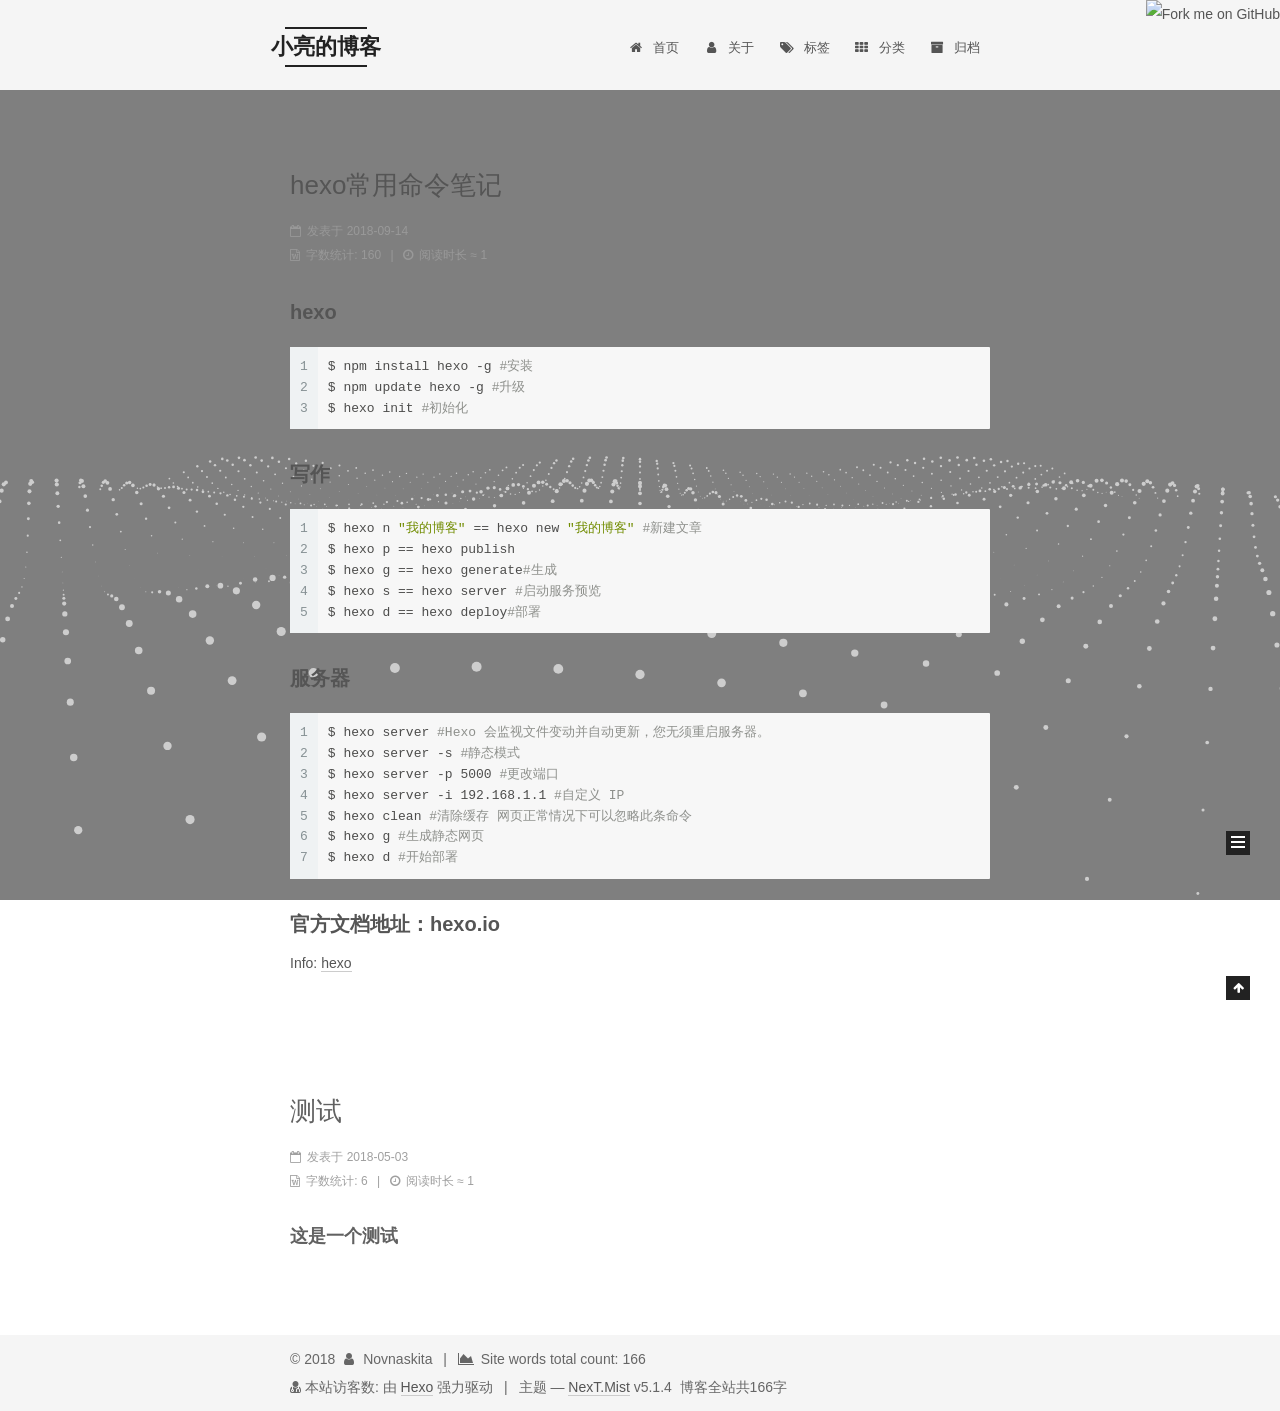
==== index.html @ 5b951a46 "Site updated: 2018-10-01 22:13:56" ====
<!DOCTYPE html>



  


<html class="theme-next mist use-motion" lang="zh-Hans">
<head>
  <meta charset="UTF-8"/>
<meta http-equiv="X-UA-Compatible" content="IE=edge" />
<meta name="viewport" content="width=device-width, initial-scale=1, maximum-scale=1"/>
<meta name="theme-color" content="#222">









<meta http-equiv="Cache-Control" content="no-transform" />
<meta http-equiv="Cache-Control" content="no-siteapp" />
















  
  
  <link href="/lib/fancybox/source/jquery.fancybox.css?v=2.1.5" rel="stylesheet" type="text/css" />







<link href="/lib/font-awesome/css/font-awesome.min.css?v=4.6.2" rel="stylesheet" type="text/css" />

<link href="/css/main.css?v=5.1.4" rel="stylesheet" type="text/css" />


  <link rel="apple-touch-icon" sizes="180x180" href="/images/apple-touch-icon-next.png?v=5.1.4">


  <link rel="icon" type="image/png" sizes="32x32" href="/images/favicon-32x32-next.png?v=5.1.4">


  <link rel="icon" type="image/png" sizes="16x16" href="/images/favicon-16x16-next.png?v=5.1.4">


  <link rel="mask-icon" href="/images/logo.svg?v=5.1.4" color="#222">





  <meta name="keywords" content="Hexo, NexT" />










<meta name="description" content="I&apos;m doing all I can,to be a better man.">
<meta property="og:type" content="website">
<meta property="og:title" content="小亮的博客">
<meta property="og:url" content="http://blog.novnaskita.top/index.html">
<meta property="og:site_name" content="小亮的博客">
<meta property="og:description" content="I&apos;m doing all I can,to be a better man.">
<meta property="og:locale" content="zh-Hans">
<meta name="twitter:card" content="summary">
<meta name="twitter:title" content="小亮的博客">
<meta name="twitter:description" content="I&apos;m doing all I can,to be a better man.">



<script type="text/javascript" id="hexo.configurations">
  var NexT = window.NexT || {};
  var CONFIG = {
    root: '/',
    scheme: 'Mist',
    version: '5.1.4',
    sidebar: {"position":"left","display":"post","offset":12,"b2t":false,"scrollpercent":false,"onmobile":false},
    fancybox: true,
    tabs: true,
    motion: {"enable":true,"async":false,"transition":{"post_block":"fadeIn","post_header":"slideDownIn","post_body":"slideDownIn","coll_header":"slideLeftIn","sidebar":"slideUpIn"}},
    duoshuo: {
      userId: '0',
      author: '博主'
    },
    algolia: {
      applicationID: '',
      apiKey: '',
      indexName: '',
      hits: {"per_page":10},
      labels: {"input_placeholder":"Search for Posts","hits_empty":"We didn't find any results for the search: ${query}","hits_stats":"${hits} results found in ${time} ms"}
    }
  };
</script>



  <link rel="canonical" href="http://blog.novnaskita.top/"/>





  <title>小亮的博客</title>
  








</head>

<body itemscope itemtype="http://schema.org/WebPage" lang="zh-Hans">

  
  
    
  

  <div class="container sidebar-position-left 
  page-home">
    <div class="headband"></div>
	<a href="https://github.com/Novnaskita"><img style="position: absolute; top: 0; right: 0; border: 0;" src="https://s3.amazonaws.com/github/ribbons/forkme_right_red_aa0000.png" alt="Fork me on GitHub"></a>

    <header id="header" class="header" itemscope itemtype="http://schema.org/WPHeader">
      <div class="header-inner"><div class="site-brand-wrapper">
  <div class="site-meta ">
    

    <div class="custom-logo-site-title">
      <a href="/"  class="brand" rel="start">
        <span class="logo-line-before"><i></i></span>
        <span class="site-title">小亮的博客</span>
        <span class="logo-line-after"><i></i></span>
      </a>
    </div>
      
        <p class="site-subtitle">I'm doing all can,to be a better man.</p>
      
  </div>

  <div class="site-nav-toggle">
    <button>
      <span class="btn-bar"></span>
      <span class="btn-bar"></span>
      <span class="btn-bar"></span>
    </button>
  </div>
</div>

<nav class="site-nav">
  

  
    <ul id="menu" class="menu">
      
        
        <li class="menu-item menu-item-home">
          <a href="/" rel="section">
            
              <i class="menu-item-icon fa fa-fw fa-home"></i> <br />
            
            首页
          </a>
        </li>
      
        
        <li class="menu-item menu-item-about">
          <a href="/about/" rel="section">
            
              <i class="menu-item-icon fa fa-fw fa-user"></i> <br />
            
            关于
          </a>
        </li>
      
        
        <li class="menu-item menu-item-tags">
          <a href="/tags/" rel="section">
            
              <i class="menu-item-icon fa fa-fw fa-tags"></i> <br />
            
            标签
          </a>
        </li>
      
        
        <li class="menu-item menu-item-categories">
          <a href="/categories/" rel="section">
            
              <i class="menu-item-icon fa fa-fw fa-th"></i> <br />
            
            分类
          </a>
        </li>
      
        
        <li class="menu-item menu-item-archives">
          <a href="/archives/" rel="section">
            
              <i class="menu-item-icon fa fa-fw fa-archive"></i> <br />
            
            归档
          </a>
        </li>
      

      
    </ul>
  

  
</nav>



 </div>
    </header>

    <main id="main" class="main">
      <div class="main-inner">
        <div class="content-wrap">
          <div id="content" class="content">
            
  <section id="posts" class="posts-expand">
    
      

  

  
  
  

  <article class="post post-type-normal" itemscope itemtype="http://schema.org/Article">
  
  
  
  <div class="post-block">
    <link itemprop="mainEntityOfPage" href="http://blog.novnaskita.top/2018/09/14/hexo常用命名笔记/">

    <span hidden itemprop="author" itemscope itemtype="http://schema.org/Person">
      <meta itemprop="name" content="Novnaskita">
      <meta itemprop="description" content="">
      <meta itemprop="image" content="/images/avatar.jpg">
    </span>

    <span hidden itemprop="publisher" itemscope itemtype="http://schema.org/Organization">
      <meta itemprop="name" content="小亮的博客">
    </span>

    
      <header class="post-header">

        
        
          <h1 class="post-title" itemprop="name headline">
                
                <a class="post-title-link" href="/2018/09/14/hexo常用命名笔记/" itemprop="url">hexo常用命令笔记</a></h1>
        

        <div class="post-meta">
          <span class="post-time">
            
              <span class="post-meta-item-icon">
                <i class="fa fa-calendar-o"></i>
              </span>
              
                <span class="post-meta-item-text">发表于</span>
              
              <time title="创建于" itemprop="dateCreated datePublished" datetime="2018-09-14T12:41:47+08:00">
                2018-09-14
              </time>
            

            

            
          </span>

          

          
            
          

          
          

          

          
            <div class="post-wordcount">
              
                
                <span class="post-meta-item-icon">
                  <i class="fa fa-file-word-o"></i>
                </span>
                
                  <span class="post-meta-item-text">字数统计&#58;</span>
                
                <span title="字数统计">
                  160
                </span>
              

              
                <span class="post-meta-divider">|</span>
              

              
                <span class="post-meta-item-icon">
                  <i class="fa fa-clock-o"></i>
                </span>
                
                  <span class="post-meta-item-text">阅读时长 &asymp;</span>
                
                <span title="阅读时长">
                  1
                </span>
              
            </div>
          

          

        </div>
      </header>
    

    
    
    
    <div class="post-body" itemprop="articleBody">

      
      

      
        
          
            <h3 id="hexo"><a href="#hexo" class="headerlink" title="hexo"></a>hexo</h3><figure class="highlight bash"><table><tr><td class="gutter"><pre><span class="line">1</span><br><span class="line">2</span><br><span class="line">3</span><br></pre></td><td class="code"><pre><span class="line">$ npm install hexo -g <span class="comment">#安装</span></span><br><span class="line">$ npm update hexo -g <span class="comment">#升级</span></span><br><span class="line">$ hexo init <span class="comment">#初始化</span></span><br></pre></td></tr></table></figure>
<h3 id="写作"><a href="#写作" class="headerlink" title="写作"></a>写作</h3><figure class="highlight bash"><table><tr><td class="gutter"><pre><span class="line">1</span><br><span class="line">2</span><br><span class="line">3</span><br><span class="line">4</span><br><span class="line">5</span><br></pre></td><td class="code"><pre><span class="line">$ hexo n <span class="string">"我的博客"</span> == hexo new <span class="string">"我的博客"</span> <span class="comment">#新建文章</span></span><br><span class="line">$ hexo p == hexo publish</span><br><span class="line">$ hexo g == hexo generate<span class="comment">#生成</span></span><br><span class="line">$ hexo s == hexo server <span class="comment">#启动服务预览</span></span><br><span class="line">$ hexo d == hexo deploy<span class="comment">#部署</span></span><br></pre></td></tr></table></figure>
<h3 id="服务器"><a href="#服务器" class="headerlink" title="服务器"></a>服务器</h3><figure class="highlight bash"><table><tr><td class="gutter"><pre><span class="line">1</span><br><span class="line">2</span><br><span class="line">3</span><br><span class="line">4</span><br><span class="line">5</span><br><span class="line">6</span><br><span class="line">7</span><br></pre></td><td class="code"><pre><span class="line">$ hexo server <span class="comment">#Hexo 会监视文件变动并自动更新，您无须重启服务器。</span></span><br><span class="line">$ hexo server -s <span class="comment">#静态模式</span></span><br><span class="line">$ hexo server -p 5000 <span class="comment">#更改端口</span></span><br><span class="line">$ hexo server -i 192.168.1.1 <span class="comment">#自定义 IP</span></span><br><span class="line">$ hexo clean <span class="comment">#清除缓存 网页正常情况下可以忽略此条命令</span></span><br><span class="line">$ hexo g <span class="comment">#生成静态网页</span></span><br><span class="line">$ hexo d <span class="comment">#开始部署</span></span><br></pre></td></tr></table></figure>
<h3 id="官方文档地址：hexo-io"><a href="#官方文档地址：hexo-io" class="headerlink" title="官方文档地址：hexo.io"></a>官方文档地址：hexo.io</h3><p>Info: <a href="https://hexo.io/" target="_blank" rel="noopener">hexo</a></p>

          
        
      
    </div>
    
    
    

    

    

    

    <footer class="post-footer">
      

      

      

      
      
        <div class="post-eof"></div>
      
    </footer>
  </div>
  
  
  
  </article>


    
      

  

  
  
  

  <article class="post post-type-normal" itemscope itemtype="http://schema.org/Article">
  
  
  
  <div class="post-block">
    <link itemprop="mainEntityOfPage" href="http://blog.novnaskita.top/2018/05/03/测试/">

    <span hidden itemprop="author" itemscope itemtype="http://schema.org/Person">
      <meta itemprop="name" content="Novnaskita">
      <meta itemprop="description" content="">
      <meta itemprop="image" content="/images/avatar.jpg">
    </span>

    <span hidden itemprop="publisher" itemscope itemtype="http://schema.org/Organization">
      <meta itemprop="name" content="小亮的博客">
    </span>

    
      <header class="post-header">

        
        
          <h1 class="post-title" itemprop="name headline">
                
                <a class="post-title-link" href="/2018/05/03/测试/" itemprop="url">测试</a></h1>
        

        <div class="post-meta">
          <span class="post-time">
            
              <span class="post-meta-item-icon">
                <i class="fa fa-calendar-o"></i>
              </span>
              
                <span class="post-meta-item-text">发表于</span>
              
              <time title="创建于" itemprop="dateCreated datePublished" datetime="2018-05-03T14:05:26+08:00">
                2018-05-03
              </time>
            

            

            
          </span>

          

          
            
          

          
          

          

          
            <div class="post-wordcount">
              
                
                <span class="post-meta-item-icon">
                  <i class="fa fa-file-word-o"></i>
                </span>
                
                  <span class="post-meta-item-text">字数统计&#58;</span>
                
                <span title="字数统计">
                  6
                </span>
              

              
                <span class="post-meta-divider">|</span>
              

              
                <span class="post-meta-item-icon">
                  <i class="fa fa-clock-o"></i>
                </span>
                
                  <span class="post-meta-item-text">阅读时长 &asymp;</span>
                
                <span title="阅读时长">
                  1
                </span>
              
            </div>
          

          

        </div>
      </header>
    

    
    
    
    <div class="post-body" itemprop="articleBody">

      
      

      
        
          
            <h4 id="这是一个测试"><a href="#这是一个测试" class="headerlink" title="这是一个测试"></a>这是一个测试</h4>
          
        
      
    </div>
    
    
    

    

    

    

    <footer class="post-footer">
      

      

      

      
      
        <div class="post-eof"></div>
      
    </footer>
  </div>
  
  
  
  </article>


    
  </section>

  


          </div>
          


          

        </div>
        
          
  
  <div class="sidebar-toggle">
    <div class="sidebar-toggle-line-wrap">
      <span class="sidebar-toggle-line sidebar-toggle-line-first"></span>
      <span class="sidebar-toggle-line sidebar-toggle-line-middle"></span>
      <span class="sidebar-toggle-line sidebar-toggle-line-last"></span>
    </div>
  </div>

  <aside id="sidebar" class="sidebar">
    
    <div class="sidebar-inner">

      

      

      <section class="site-overview-wrap sidebar-panel sidebar-panel-active">
        <div class="site-overview">
          <div class="site-author motion-element" itemprop="author" itemscope itemtype="http://schema.org/Person">
            
              <img class="site-author-image" itemprop="image"
                src="/images/avatar.jpg"
                alt="Novnaskita" />
            
              <p class="site-author-name" itemprop="name">Novnaskita</p>
              <p class="site-description motion-element" itemprop="description">I'm doing all I can,to be a better man.</p>
          </div>

          <nav class="site-state motion-element">

            
              <div class="site-state-item site-state-posts">
              
                <a href="/archives/">
              
                  <span class="site-state-item-count">2</span>
                  <span class="site-state-item-name">日志</span>
                </a>
              </div>
            

            

            

          </nav>

          

          
            <div class="links-of-author motion-element">
                
                  <span class="links-of-author-item">
                    <a href="https://github.com/Novnaskita" target="_blank" title="Github">
                      
                        <i class="fa fa-fw fa-globe"></i>Github</a>
                  </span>
                
                  <span class="links-of-author-item">
                    <a href="http://novnaskita.top/1975181106@qq.com/" target="_blank" title="Email">
                      
                        <i class="fa fa-fw fa-globe"></i>Email</a>
                  </span>
                
            </div>
          

          
          

          
          

          

        </div>
      </section>

      

      

    </div>
  </aside>


        
      </div>
    </main>

    <footer id="footer" class="footer">
      <div class="footer-inner">
        <script async src="https://dn-lbstatics.qbox.me/busuanzi/2.3/busuanzi.pure.mini.js"></script>
<div class="copyright">&copy; <span itemprop="copyrightYear">2018</span>
  <span class="with-love">
    <i class="fa fa-user"></i>
  </span>
  <span class="author" itemprop="copyrightHolder">Novnaskita</span>

  
    <span class="post-meta-divider">|</span>
    <span class="post-meta-item-icon">
      <i class="fa fa-area-chart"></i>
    </span>
    
      <span class="post-meta-item-text">Site words total count&#58;</span>
    
    <span title="Site words total count">166</span>
  
</div>


  <div class="powered-by">
  <i class="fa fa-user-md"></i><span id="busuanzi_container_site_uv">
    本站访客数:<span id="busuanzi_value_site_uv"></span>
  </span>
  </div>
  <div class="powered-by">由 <a class="theme-link" target="_blank" href="https://hexo.io">Hexo</a> 强力驱动</div>



  <span class="post-meta-divider">|</span>



  <div class="theme-info">主题 &mdash; <a class="theme-link" target="_blank" href="https://github.com/iissnan/hexo-theme-next">NexT.Mist</a> v5.1.4</div>



<div class="theme-info">
  <div class="powered-by"></div>
  <span class="post-count">博客全站共166字</span>
</div>

        







        
      </div>
    </footer>

    
      <div class="back-to-top">
        <i class="fa fa-arrow-up"></i>
        
      </div>
    

    

  </div>

  

<script type="text/javascript">
  if (Object.prototype.toString.call(window.Promise) !== '[object Function]') {
    window.Promise = null;
  }
</script>









  




  
  









  
  
    <script type="text/javascript" src="/lib/jquery/index.js?v=2.1.3"></script>
  

  
  
    <script type="text/javascript" src="/lib/fastclick/lib/fastclick.min.js?v=1.0.6"></script>
  

  
  
    <script type="text/javascript" src="/lib/jquery_lazyload/jquery.lazyload.js?v=1.9.7"></script>
  

  
  
    <script type="text/javascript" src="/lib/velocity/velocity.min.js?v=1.2.1"></script>
  

  
  
    <script type="text/javascript" src="/lib/velocity/velocity.ui.min.js?v=1.2.1"></script>
  

  
  
    <script type="text/javascript" src="/lib/fancybox/source/jquery.fancybox.pack.js?v=2.1.5"></script>
  

  
  
    <script type="text/javascript" src="/lib/three/three.min.js"></script>
  

  
  
    <script type="text/javascript" src="/lib/three/three-waves.min.js"></script>
  


  


  <script type="text/javascript" src="/js/src/utils.js?v=5.1.4"></script>

  <script type="text/javascript" src="/js/src/motion.js?v=5.1.4"></script>



  
  

  

  


  <script type="text/javascript" src="/js/src/bootstrap.js?v=5.1.4"></script>



  


  




	





  





  












  





  

  

  

  
  

  

  

  

</body>
</html>
<!-- 页面点击小红心 -->
<script type="text/javascript" src="/js/src/love.js"></script>
---- css/main.css ----
/* normalize.css v3.0.2 | MIT License | git.io/normalize */
html {
  font-family: sans-serif; /* 1 */
  -ms-text-size-adjust: 100%; /* 2 */
  -webkit-text-size-adjust: 100%; /* 2 */
}
body {
  margin: 0;
}
article,
aside,
details,
figcaption,
figure,
footer,
header,
hgroup,
main,
menu,
nav,
section,
summary {
  display: block;
}
audio,
canvas,
progress,
video {
  display: inline-block; /* 1 */
  vertical-align: baseline; /* 2 */
}
audio:not([controls]) {
  display: none;
  height: 0;
}
[hidden],
template {
  display: none;
}
a {
  background-color: transparent;
}
a:active,
a:hover {
  outline: 0;
}
abbr[title] {
  border-bottom: 1px dotted;
}
b,
strong {
  font-weight: bold;
}
dfn {
  font-style: italic;
}
h1 {
  font-size: 2em;
  margin: 0.67em 0;
}
mark {
  background: #ff0;
  color: #000;
}
small {
  font-size: 80%;
}
sub,
sup {
  font-size: 75%;
  line-height: 0;
  position: relative;
  vertical-align: baseline;
}
sup {
  top: -0.5em;
}
sub {
  bottom: -0.25em;
}
img {
  border: 0;
}
svg:not(:root) {
  overflow: hidden;
}
figure {
  margin: 1em 40px;
}
hr {
  -moz-box-sizing: content-box;
  box-sizing: content-box;
  height: 0;
}
pre {
  overflow: auto;
}
code,
kbd,
pre,
samp {
  font-family: monospace, monospace;
  font-size: 1em;
}
button,
input,
optgroup,
select,
textarea {
  color: inherit; /* 1 */
  font: inherit; /* 2 */
  margin: 0; /* 3 */
}
button {
  overflow: visible;
}
button,
select {
  text-transform: none;
}
button,
html input[type="button"],
input[type="reset"],
input[type="submit"] {
  -webkit-appearance: button; /* 2 */
  cursor: pointer; /* 3 */
}
button[disabled],
html input[disabled] {
  cursor: default;
}
button::-moz-focus-inner,
input::-moz-focus-inner {
  border: 0;
  padding: 0;
}
input {
  line-height: normal;
}
input[type="checkbox"],
input[type="radio"] {
  box-sizing: border-box; /* 1 */
  padding: 0; /* 2 */
}
input[type="number"]::-webkit-inner-spin-button,
input[type="number"]::-webkit-outer-spin-button {
  height: auto;
}
input[type="search"] {
  -webkit-appearance: textfield; /* 1 */
  -moz-box-sizing: content-box;
  -webkit-box-sizing: content-box; /* 2 */
  box-sizing: content-box;
}
input[type="search"]::-webkit-search-cancel-button,
input[type="search"]::-webkit-search-decoration {
  -webkit-appearance: none;
}
fieldset {
  border: 1px solid #c0c0c0;
  margin: 0 2px;
  padding: 0.35em 0.625em 0.75em;
}
legend {
  border: 0; /* 1 */
  padding: 0; /* 2 */
}
textarea {
  overflow: auto;
}
optgroup {
  font-weight: bold;
}
table {
  border-collapse: collapse;
  border-spacing: 0;
}
td,
th {
  padding: 0;
}
::selection {
  background: #262a30;
  color: #fff;
}
body {
  position: relative;
  font-family: 'Lato', "PingFang SC", "Microsoft YaHei", sans-serif;
  font-size: 14px;
  line-height: 2;
  color: #555;
  background: #fff;
}
@media (max-width: 767px) {
  body {
    padding-right: 0 !important;
  }
}
@media (min-width: 768px) and (max-width: 991px) {
  body {
    padding-right: 0 !important;
  }
}
@media (min-width: 1600px) {
  body {
    font-size: 16px;
  }
}
h1,
h2,
h3,
h4,
h5,
h6 {
  margin: 0;
  padding: 0;
  font-weight: bold;
  line-height: 1.5;
  font-family: 'Lato', "PingFang SC", "Microsoft YaHei", sans-serif;
}
h2,
h3,
h4,
h5,
h6 {
  margin: 20px 0 15px;
}
h1 {
  font-size: 24px;
}
@media (max-width: 767px) {
  h1 {
    font-size: 20px;
  }
}
h2 {
  font-size: 22px;
}
@media (max-width: 767px) {
  h2 {
    font-size: 18px;
  }
}
h3 {
  font-size: 20px;
}
@media (max-width: 767px) {
  h3 {
    font-size: 16px;
  }
}
h4 {
  font-size: 18px;
}
@media (max-width: 767px) {
  h4 {
    font-size: 14px;
  }
}
h5 {
  font-size: 16px;
}
@media (max-width: 767px) {
  h5 {
    font-size: 12px;
  }
}
h6 {
  font-size: 14px;
}
@media (max-width: 767px) {
  h6 {
    font-size: 10px;
  }
}
p {
  margin: 0 0 20px 0;
}
a {
  color: #555;
  text-decoration: none;
  outline: none;
  border-bottom: 1px solid #999;
  word-wrap: break-word;
}
a:hover {
  color: #222;
  border-bottom-color: #222;
}
blockquote {
  margin: 0;
  padding: 0;
}
img {
  display: block;
  margin: auto;
  max-width: 100%;
  height: auto;
}
hr {
  margin: 40px 0;
  height: 3px;
  border: none;
  background-color: #ddd;
  background-image: repeating-linear-gradient(-45deg, #fff, #fff 4px, transparent 4px, transparent 8px);
}
blockquote {
  padding: 0 15px;
  color: #666;
  border-left: 4px solid #ddd;
}
blockquote cite::before {
  content: "-";
  padding: 0 5px;
}
dt {
  font-weight: 700;
}
dd {
  margin: 0;
  padding: 0;
}
kbd {
  border: 1px solid #ccc;
  border-radius: 0.2em;
  box-shadow: 0.1em 0.1em 0.2em rgba(0,0,0,0.1);
  background-color: #f9f9f9;
  font-family: inherit;
  background-image: -webkit-linear-gradient(top, #eee, #fff, #eee);
  padding: 0.1em 0.3em;
  white-space: nowrap;
}
.text-left {
  text-align: left;
}
.text-center {
  text-align: center;
}
.text-right {
  text-align: right;
}
.text-justify {
  text-align: justify;
}
.text-nowrap {
  white-space: nowrap;
}
.text-lowercase {
  text-transform: lowercase;
}
.text-uppercase {
  text-transform: uppercase;
}
.text-capitalize {
  text-transform: capitalize;
}
.center-block {
  display: block;
  margin-left: auto;
  margin-right: auto;
}
.clearfix:before,
.clearfix:after {
  content: " ";
  display: table;
}
.clearfix:after {
  clear: both;
}
.pullquote {
  width: 45%;
}
.pullquote.left {
  float: left;
  margin-left: 5px;
  margin-right: 10px;
}
.pullquote.right {
  float: right;
  margin-left: 10px;
  margin-right: 5px;
}
.affix.affix.affix {
  position: fixed;
}
.translation {
  margin-top: -20px;
  font-size: 14px;
  color: #999;
}
.scrollbar-measure {
  width: 100px;
  height: 100px;
  overflow: scroll;
  position: absolute;
  top: -9999px;
}
.use-motion .motion-element {
  opacity: 0;
}
table {
  margin: 20px 0;
  width: 100%;
  border-collapse: collapse;
  border-spacing: 0;
  border: 1px solid #ddd;
  font-size: 14px;
  table-layout: fixed;
  word-wrap: break-all;
}
table>tbody>tr:nth-of-type(odd) {
  background-color: #f9f9f9;
}
table>tbody>tr:hover {
  background-color: #f5f5f5;
}
caption,
th,
td {
  padding: 8px;
  text-align: left;
  vertical-align: middle;
  font-weight: normal;
}
th,
td {
  border-bottom: 3px solid #ddd;
  border-right: 1px solid #eee;
}
th {
  padding-bottom: 10px;
  font-weight: 700;
}
td {
  border-bottom-width: 1px;
}
html,
body {
  height: 100%;
}
.container {
  position: relative;
  min-height: 100%;
}
.header-inner {
  margin: 0 auto;
  padding: 100px 0 70px;
  width: 700px;
}
@media (min-width: 1600px) {
  .container .header-inner {
    width: 900px;
  }
}
.main {
  padding-bottom: 150px;
}
.main-inner {
  margin: 0 auto;
  width: 700px;
}
@media (min-width: 1600px) {
  .container .main-inner {
    width: 900px;
  }
}
.footer {
  position: absolute;
  left: 0;
  bottom: 0;
  width: 100%;
  min-height: 50px;
}
.footer-inner {
  box-sizing: border-box;
  margin: 20px auto;
  width: 700px;
}
@media (min-width: 1600px) {
  .container .footer-inner {
    width: 900px;
  }
}
pre,
.highlight {
  overflow: auto;
  margin: 20px 0;
  padding: 0;
  font-size: 13px;
  color: #4d4d4c;
  background: #f7f7f7;
  line-height: 1.6;
}
pre,
code {
  font-family: consolas, Menlo, "PingFang SC", "Microsoft YaHei", monospace;
}
code {
  padding: 2px 4px;
  word-wrap: break-word;
  color: #555;
  background: #eee;
  border-radius: 3px;
  font-size: 13px;
}
pre {
  padding: 10px;
}
pre code {
  padding: 0;
  color: #4d4d4c;
  background: none;
  text-shadow: none;
}
.highlight {
  border-radius: 1px;
}
.highlight pre {
  border: none;
  margin: 0;
  padding: 10px 0;
}
.highlight table {
  margin: 0;
  width: auto;
  border: none;
}
.highlight td {
  border: none;
  padding: 0;
}
.highlight figcaption {
  font-size: 1em;
  color: #4d4d4c;
  line-height: 1em;
  margin-bottom: 1em;
}
.highlight figcaption:before,
.highlight figcaption:after {
  content: " ";
  display: table;
}
.highlight figcaption:after {
  clear: both;
}
.highlight figcaption a {
  float: right;
  color: #4d4d4c;
}
.highlight figcaption a:hover {
  border-bottom-color: #4d4d4c;
}
.highlight .gutter pre {
  padding-left: 10px;
  padding-right: 10px;
  color: #869194;
  text-align: right;
  background-color: #eff2f3;
}
.highlight .code pre {
  width: 100%;
  padding-left: 10px;
  padding-right: 10px;
  background-color: #f7f7f7;
}
.highlight .line {
  height: 20px;
}
.gutter {
  -webkit-user-select: none;
  -moz-user-select: none;
  -ms-user-select: none;
  user-select: none;
}
.gist table {
  width: auto;
}
.gist table td {
  border: none;
}
pre .deletion {
  background: #fdd;
}
pre .addition {
  background: #dfd;
}
pre .meta {
  color: #8959a8;
}
pre .comment {
  color: #8e908c;
}
pre .variable,
pre .attribute,
pre .tag,
pre .regexp,
pre .ruby .constant,
pre .xml .tag .title,
pre .xml .pi,
pre .xml .doctype,
pre .html .doctype,
pre .css .id,
pre .css .class,
pre .css .pseudo {
  color: #c82829;
}
pre .number,
pre .preprocessor,
pre .built_in,
pre .literal,
pre .params,
pre .constant,
pre .command {
  color: #f5871f;
}
pre .ruby .class .title,
pre .css .rules .attribute,
pre .string,
pre .value,
pre .inheritance,
pre .header,
pre .ruby .symbol,
pre .xml .cdata,
pre .special,
pre .number,
pre .formula {
  color: #718c00;
}
pre .title,
pre .css .hexcolor {
  color: #3e999f;
}
pre .function,
pre .python .decorator,
pre .python .title,
pre .ruby .function .title,
pre .ruby .title .keyword,
pre .perl .sub,
pre .javascript .title,
pre .coffeescript .title {
  color: #4271ae;
}
pre .keyword,
pre .javascript .function {
  color: #8959a8;
}
.full-image.full-image.full-image.full-image {
  border: none;
  max-width: 100%;
  width: auto;
  margin: 20px auto 25px;
}
@media (min-width: 992px) {
  .full-image.full-image.full-image.full-image {
    max-width: none;
    width: 110%;
    margin: 25px -5%;
  }
}
.blockquote-center,
.page-home .post-type-quote blockquote,
.page-post-detail .post-type-quote blockquote {
  position: relative;
  margin: 40px 0;
  padding: 0;
  border-left: none;
  text-align: center;
}
.blockquote-center::before,
.page-home .post-type-quote blockquote::before,
.page-post-detail .post-type-quote blockquote::before,
.blockquote-center::after,
.page-home .post-type-quote blockquote::after,
.page-post-detail .post-type-quote blockquote::after {
  position: absolute;
  content: ' ';
  display: block;
  width: 100%;
  height: 24px;
  opacity: 0.2;
  background-repeat: no-repeat;
  background-position: 0 -6px;
  background-size: 22px 22px;
}
.blockquote-center::before,
.page-home .post-type-quote blockquote::before,
.page-post-detail .post-type-quote blockquote::before {
  top: -20px;
  background-image: url("../images/quote-l.svg");
  border-top: 1px solid #ccc;
}
.blockquote-center::after,
.page-home .post-type-quote blockquote::after,
.page-post-detail .post-type-quote blockquote::after {
  bottom: -20px;
  background-image: url("../images/quote-r.svg");
  border-bottom: 1px solid #ccc;
  background-position: 100% 8px;
}
.blockquote-center p,
.page-home .post-type-quote blockquote p,
.page-post-detail .post-type-quote blockquote p,
.blockquote-center div,
.page-home .post-type-quote blockquote div,
.page-post-detail .post-type-quote blockquote div {
  text-align: center;
}
.post .post-body .group-picture img {
  box-sizing: border-box;
  padding: 0 3px;
  border: none;
}
.post .group-picture-row {
  overflow: hidden;
  margin-top: 6px;
}
.post .group-picture-row:first-child {
  margin-top: 0;
}
.post .group-picture-column {
  float: left;
}
.page-post-detail .post-body .group-picture-column {
  float: none;
  margin-top: 10px;
  width: auto !important;
}
.page-post-detail .post-body .group-picture-column img {
  margin: 0 auto;
}
.page-archive .group-picture-container {
  overflow: hidden;
}
.page-archive .group-picture-row {
  float: left;
}
.page-archive .group-picture-row:first-child {
  margin-top: 6px;
}
.page-archive .group-picture-column {
  max-width: 150px;
  max-height: 150px;
}
.post-body .note {
  position: relative;
  padding: 15px;
  margin-bottom: 20px;
  border: 1px solid #eee;
  border-left-width: 5px;
  border-radius: 3px;
}
.post-body .note h2,
.post-body .note h3,
.post-body .note h4,
.post-body .note h5,
.post-body .note h6 {
  margin-top: 0;
  margin-bottom: 0;
  border-bottom: initial;
  padding-top: 0 !important;
}
.post-body .note p:first-child,
.post-body .note ul:first-child,
.post-body .note ol:first-child,
.post-body .note table:first-child,
.post-body .note pre:first-child,
.post-body .note blockquote:first-child {
  margin-top: 0;
}
.post-body .note p:last-child,
.post-body .note ul:last-child,
.post-body .note ol:last-child,
.post-body .note table:last-child,
.post-body .note pre:last-child,
.post-body .note blockquote:last-child {
  margin-bottom: 0;
}
.post-body .note.default {
  border-left-color: #777;
}
.post-body .note.default h2,
.post-body .note.default h3,
.post-body .note.default h4,
.post-body .note.default h5,
.post-body .note.default h6 {
  color: #777;
}
.post-body .note.primary {
  border-left-color: #6f42c1;
}
.post-body .note.primary h2,
.post-body .note.primary h3,
.post-body .note.primary h4,
.post-body .note.primary h5,
.post-body .note.primary h6 {
  color: #6f42c1;
}
.post-body .note.info {
  border-left-color: #428bca;
}
.post-body .note.info h2,
.post-body .note.info h3,
.post-body .note.info h4,
.post-body .note.info h5,
.post-body .note.info h6 {
  color: #428bca;
}
.post-body .note.success {
  border-left-color: #5cb85c;
}
.post-body .note.success h2,
.post-body .note.success h3,
.post-body .note.success h4,
.post-body .note.success h5,
.post-body .note.success h6 {
  color: #5cb85c;
}
.post-body .note.warning {
  border-left-color: #f0ad4e;
}
.post-body .note.warning h2,
.post-body .note.warning h3,
.post-body .note.warning h4,
.post-body .note.warning h5,
.post-body .note.warning h6 {
  color: #f0ad4e;
}
.post-body .note.danger {
  border-left-color: #d9534f;
}
.post-body .note.danger h2,
.post-body .note.danger h3,
.post-body .note.danger h4,
.post-body .note.danger h5,
.post-body .note.danger h6 {
  color: #d9534f;
}
.post-body .label {
  display: inline;
  padding: 0 2px;
  white-space: nowrap;
}
.post-body .label.default {
  background-color: #f0f0f0;
}
.post-body .label.primary {
  background-color: #efe6f7;
}
.post-body .label.info {
  background-color: #e5f2f8;
}
.post-body .label.success {
  background-color: #e7f4e9;
}
.post-body .label.warning {
  background-color: #fcf6e1;
}
.post-body .label.danger {
  background-color: #fae8eb;
}
.post-body .tabs {
  position: relative;
  display: block;
  margin-bottom: 20px;
  padding-top: 10px;
}
.post-body .tabs ul.nav-tabs {
  margin: 0;
  padding: 0;
  display: flex;
  margin-bottom: -1px;
}
@media (max-width: 413px) {
  .post-body .tabs ul.nav-tabs {
    display: block;
    margin-bottom: 5px;
  }
}
.post-body .tabs ul.nav-tabs li.tab {
  list-style-type: none !important;
  margin: 0 0.25em 0 0;
  border-top: 3px solid transparent;
  border-left: 1px solid transparent;
  border-right: 1px solid transparent;
}
@media (max-width: 413px) {
  .post-body .tabs ul.nav-tabs li.tab {
    margin: initial;
    border-top: 1px solid transparent;
    border-left: 3px solid transparent;
    border-right: 1px solid transparent;
    border-bottom: 1px solid transparent;
  }
}
.post-body .tabs ul.nav-tabs li.tab a {
  outline: 0;
  border-bottom: initial;
  display: block;
  line-height: 1.8em;
  padding: 0.25em 0.75em;
  transition-duration: 0.2s;
  transition-timing-function: ease-out;
  transition-delay: 0s;
}
.post-body .tabs ul.nav-tabs li.tab a i {
  width: 1.285714285714286em;
}
.post-body .tabs ul.nav-tabs li.tab.active {
  border-top: 3px solid #fc6423;
  border-left: 1px solid #ddd;
  border-right: 1px solid #ddd;
  background-color: #fff;
}
@media (max-width: 413px) {
  .post-body .tabs ul.nav-tabs li.tab.active {
    border-top: 1px solid #ddd;
    border-left: 3px solid #fc6423;
    border-right: 1px solid #ddd;
    border-bottom: 1px solid #ddd;
  }
}
.post-body .tabs ul.nav-tabs li.tab.active a {
  cursor: default;
  color: #555;
}
.post-body .tabs .tab-content {
  background-color: #fff;
}
.post-body .tabs .tab-content .tab-pane {
  border: 1px solid #ddd;
  padding: 20px 20px 0 20px;
}
.post-body .tabs .tab-content .tab-pane:not(.active) {
  display: none !important;
}
.post-body .tabs .tab-content .tab-pane.active {
  display: block !important;
}
.btn {
  display: inline-block;
  padding: 0 20px;
  font-size: 14px;
  color: #555;
  background: transparent;
  border: 2px solid #222;
  text-decoration: none;
  border-radius: 0;
  transition-property: background-color;
  transition-duration: 0.2s;
  transition-timing-function: ease-in-out;
  transition-delay: 0s;
  line-height: 2;
}
.btn:hover {
  border-color: #222;
  color: #222;
  background: #fff;
}
.btn +.btn {
  margin: 0 0 8px 8px;
}
.btn .fa-fw {
  width: 1.285714285714286em;
  text-align: left;
}
.btn-bar {
  display: block;
  width: 22px;
  height: 2px;
  background: #555;
  border-radius: 1px;
}
.btn-bar+.btn-bar {
  margin-top: 4px;
}
.pagination {
  margin: 120px 0 40px;
  text-align: center;
  border-top: 1px solid #eee;
}
.page-number-basic,
.pagination .prev,
.pagination .next,
.pagination .page-number,
.pagination .space {
  display: inline-block;
  position: relative;
  top: -1px;
  margin: 0 10px;
  padding: 0 11px;
}
@media (max-width: 767px) {
  .page-number-basic,
  .pagination .prev,
  .pagination .next,
  .pagination .page-number,
  .pagination .space {
    margin: 0 5px;
  }
}
.pagination .prev,
.pagination .next,
.pagination .page-number {
  border-bottom: 0;
  border-top: 1px solid #eee;
  transition-property: border-color;
  transition-duration: 0.2s;
  transition-timing-function: ease-in-out;
  transition-delay: 0s;
}
.pagination .prev:hover,
.pagination .next:hover,
.pagination .page-number:hover {
  border-top-color: #222;
}
.pagination .space {
  padding: 0;
  margin: 0;
}
.pagination .prev {
  margin-left: 0;
}
.pagination .next {
  margin-right: 0;
}
.pagination .page-number.current {
  color: #fff;
  background: #ccc;
  border-top-color: #ccc;
}
@media (max-width: 767px) {
  .pagination {
    border-top: none;
  }
  .pagination .prev,
  .pagination .next,
  .pagination .page-number {
    margin-bottom: 10px;
    border-top: 0;
    border-bottom: 1px solid #eee;
    padding: 0 10px;
  }
  .pagination .prev:hover,
  .pagination .next:hover,
  .pagination .page-number:hover {
    border-bottom-color: #222;
  }
}
.comments {
  margin: 60px 20px 0;
}
.tag-cloud {
  text-align: center;
}
.tag-cloud a {
  display: inline-block;
  margin: 10px;
}
.back-to-top {
  box-sizing: border-box;
  position: fixed;
  bottom: -100px;
  right: 30px;
  z-index: 1050;
  padding: 0 6px;
  width: 24px;
  background: #222;
  font-size: 12px;
  opacity: 1;
  color: #fff;
  cursor: pointer;
  text-align: center;
  -webkit-transform: translateZ(0);
  transition-property: bottom;
  transition-duration: 0.2s;
  transition-timing-function: ease-in-out;
  transition-delay: 0s;
}
@media (min-width: 768px) and (max-width: 991px) {
  .back-to-top {
    display: none !important;
  }
}
@media (max-width: 767px) {
  .back-to-top {
    display: none !important;
  }
}
.back-to-top.back-to-top-on {
  bottom: 19px;
}
.header {
  background: transparent;
}
.header-inner {
  position: relative;
}
.headband {
  height: 3px;
  background: #222;
}
.site-meta {
  margin: 0;
  text-align: left;
}
@media (max-width: 767px) {
  .site-meta {
    text-align: center;
  }
}
.brand {
  position: relative;
  display: inline-block;
  padding: 0 40px;
  color: #222;
  background: #222;
  border-bottom: none;
}
.brand:hover {
  color: #222;
}
.logo {
  display: inline-block;
  margin-right: 5px;
  line-height: 36px;
  vertical-align: top;
}
.site-title {
  display: inline-block;
  vertical-align: top;
  line-height: 36px;
  font-size: 20px;
  font-weight: normal;
  font-family: 'Lato', "PingFang SC", "Microsoft YaHei", sans-serif;
}
.site-subtitle {
  margin-top: 10px;
  font-size: 13px;
  color: #999;
}
.use-motion .brand {
  opacity: 0;
}
.use-motion .logo,
.use-motion .site-title,
.use-motion .site-subtitle {
  opacity: 0;
  position: relative;
  top: -10px;
}
.site-nav-toggle {
  display: none;
  position: absolute;
  top: 10px;
  left: 10px;
}
@media (max-width: 767px) {
  .site-nav-toggle {
    display: block;
  }
}
.site-nav-toggle button {
  margin-top: 2px;
  padding: 9px 10px;
  background: transparent;
  border: none;
}
@media (max-width: 767px) {
  .site-nav {
    display: none;
    margin: 0 -10px;
    padding: 0 10px;
    clear: both;
    border-top: 1px solid #ddd;
  }
}
@media (min-width: 768px) and (max-width: 991px) {
  .site-nav {
    display: block !important;
  }
}
@media (min-width: 992px) {
  .site-nav {
    display: block !important;
  }
}
.menu {
  margin-top: 20px;
  padding-left: 0;
  text-align: center;
}
.menu .menu-item {
  display: inline-block;
  margin: 0 10px;
  list-style: none;
}
@media screen and (max-width: 767px) {
  .menu .menu-item {
    margin-top: 10px;
  }
}
.menu .menu-item a {
  display: block;
  font-size: 13px;
  line-height: inherit;
  border-bottom: 1px solid transparent;
  transition-property: border-color;
  transition-duration: 0.2s;
  transition-timing-function: ease-in-out;
  transition-delay: 0s;
}
.menu .menu-item a:hover {
  border-bottom-color: #222;
}
.menu .menu-item .fa {
  margin-right: 5px;
}
.use-motion .menu-item {
  opacity: 0;
}
.post-body {
  font-family: 'Lato', "PingFang SC", "Microsoft YaHei", sans-serif;
}
@media (max-width: 767px) {
  .post-body {
    word-break: break-word;
  }
}
.post-body .fancybox img {
  display: block !important;
  margin: 0 auto;
  cursor: pointer;
  cursor: zoom-in;
  cursor: -webkit-zoom-in;
}
.post-body .image-caption,
.post-body .figure .caption {
  margin: -20px auto 15px;
  text-align: center;
  font-size: 14px;
  color: #999;
  font-weight: bold;
  line-height: 1;
}
.post-sticky-flag {
  display: inline-block;
  font-size: 16px;
  -ms-transform: rotate(30deg);
  -webkit-transform: rotate(30deg);
  -moz-transform: rotate(30deg);
  -ms-transform: rotate(30deg);
  -o-transform: rotate(30deg);
  transform: rotate(30deg);
}
.use-motion .post-block,
.use-motion .pagination,
.use-motion .comments {
  opacity: 0;
}
.use-motion .post-header {
  opacity: 0;
}
.use-motion .post-body {
  opacity: 0;
}
.use-motion .collection-title {
  opacity: 0;
}
.posts-expand {
  padding-top: 40px;
}
@media (max-width: 767px) {
  .posts-expand {
    margin: 0 20px;
  }
  .post-body pre .gutter pre {
    padding-right: 10px;
  }
  .post-body .highlight {
    margin-left: 0px;
    margin-right: 0px;
    padding: 0;
  }
  .post-body .highlight .gutter pre {
    padding-right: 10px;
  }
}
@media (min-width: 992px) {
  .posts-expand .post-body {
    text-align: justify;
  }
}
.posts-expand .post-body h2,
.posts-expand .post-body h3,
.posts-expand .post-body h4,
.posts-expand .post-body h5,
.posts-expand .post-body h6 {
  padding-top: 10px;
}
.posts-expand .post-body h2 .header-anchor,
.posts-expand .post-body h3 .header-anchor,
.posts-expand .post-body h4 .header-anchor,
.posts-expand .post-body h5 .header-anchor,
.posts-expand .post-body h6 .header-anchor {
  float: right;
  margin-left: 10px;
  color: #ccc;
  border-bottom-style: none;
  visibility: hidden;
}
.posts-expand .post-body h2 .header-anchor:hover,
.posts-expand .post-body h3 .header-anchor:hover,
.posts-expand .post-body h4 .header-anchor:hover,
.posts-expand .post-body h5 .header-anchor:hover,
.posts-expand .post-body h6 .header-anchor:hover {
  color: inherit;
}
.posts-expand .post-body h2:hover .header-anchor,
.posts-expand .post-body h3:hover .header-anchor,
.posts-expand .post-body h4:hover .header-anchor,
.posts-expand .post-body h5:hover .header-anchor,
.posts-expand .post-body h6:hover .header-anchor {
  visibility: visible;
}
.posts-expand .post-body ul li {
  list-style: circle;
}
.posts-expand .post-body img {
  box-sizing: border-box;
  margin: auto;
  padding: 3px;
  border: 1px solid #ddd;
}
.posts-expand .post-body .fancybox img {
  margin: 0 auto 25px;
}
@media (max-width: 767px) {
  .posts-collapse {
    margin: 0 20px;
  }
  .posts-collapse .post-title,
  .posts-collapse .post-meta {
    display: block;
    width: auto;
    text-align: left;
  }
}
.posts-collapse {
  position: relative;
  z-index: 1010;
  margin-left: 0;
}
.posts-collapse::after {
  content: " ";
  position: absolute;
  top: 20px;
  left: 0;
  margin-left: -2px;
  width: 4px;
  height: 100%;
  background: #f5f5f5;
  z-index: -1;
}
@media (max-width: 767px) {
  .posts-collapse {
    margin: 0 20px;
  }
}
.posts-collapse .collection-title {
  position: relative;
  margin: 60px 0;
}
.posts-collapse .collection-title h1,
.posts-collapse .collection-title h2 {
  margin-left: 20px;
}
.posts-collapse .collection-title small {
  color: #bbb;
  margin-left: 5px;
}
.posts-collapse .collection-title::before {
  content: " ";
  position: absolute;
  left: 0;
  top: 50%;
  margin-left: -4px;
  margin-top: -4px;
  width: 8px;
  height: 8px;
  background: #bbb;
  border-radius: 50%;
}
.posts-collapse .post {
  margin: 30px 0;
}
.posts-collapse .post-header {
  position: relative;
  transition-duration: 0.2s;
  transition-timing-function: ease-in-out;
  transition-delay: 0s;
  transition-property: border;
  border-bottom: 1px dashed #ccc;
}
.posts-collapse .post-header::before {
  content: " ";
  position: absolute;
  left: 0;
  top: 12px;
  width: 6px;
  height: 6px;
  margin-left: -4px;
  background: #bbb;
  border-radius: 50%;
  border: 1px solid #fff;
  transition-duration: 0.2s;
  transition-timing-function: ease-in-out;
  transition-delay: 0s;
  transition-property: background;
}
.posts-collapse .post-header:hover {
  border-bottom-color: #666;
}
.posts-collapse .post-header:hover::before {
  background: #222;
}
.posts-collapse .post-meta {
  position: absolute;
  font-size: 12px;
  left: 20px;
  top: 5px;
}
.posts-collapse .post-comments-count {
  display: none;
}
.posts-collapse .post-title {
  margin-left: 60px;
  font-size: 16px;
  font-weight: normal;
  line-height: inherit;
}
.posts-collapse .post-title::after {
  margin-left: 3px;
  opacity: 0.6;
}
.posts-collapse .post-title a {
  color: #666;
  border-bottom: none;
}
.page-home .post-type-quote .post-header,
.page-post-detail .post-type-quote .post-header,
.page-home .post-type-quote .post-tags,
.page-post-detail .post-type-quote .post-tags {
  display: none;
}
.posts-expand .post-title {
  text-align: center;
  word-break: break-word;
  font-weight: 400;
}
.posts-expand .post-title-link {
  display: inline-block;
  position: relative;
  color: #555;
  border-bottom: none;
  line-height: 1.2;
  vertical-align: top;
}
.posts-expand .post-title-link::before {
  content: "";
  position: absolute;
  width: 100%;
  height: 2px;
  bottom: 0;
  left: 0;
  background-color: #000;
  visibility: hidden;
  -webkit-transform: scaleX(0);
  -moz-transform: scaleX(0);
  -ms-transform: scaleX(0);
  -o-transform: scaleX(0);
  transform: scaleX(0);
  transition-duration: 0.2s;
  transition-timing-function: ease-in-out;
  transition-delay: 0s;
}
.posts-expand .post-title-link:hover::before {
  visibility: visible;
  -webkit-transform: scaleX(1);
  -moz-transform: scaleX(1);
  -ms-transform: scaleX(1);
  -o-transform: scaleX(1);
  transform: scaleX(1);
}
.posts-expand .post-title-link .fa {
  font-size: 16px;
}
.posts-expand .post-meta {
  margin: 3px 0 60px 0;
  color: #999;
  font-family: 'Lato', "PingFang SC", "Microsoft YaHei", sans-serif;
  font-size: 12px;
  text-align: center;
}
.posts-expand .post-meta .post-category-list {
  display: inline-block;
  margin: 0;
  padding: 3px;
}
.posts-expand .post-meta .post-category-list-link {
  color: #999;
}
.posts-expand .post-meta .post-description {
  font-size: 14px;
  margin-top: 2px;
}
.post-meta-divider {
  margin: 0 0.5em;
}
.post-meta-item-icon {
  margin-right: 3px;
}
@media (min-width: 768px) and (max-width: 991px) {
  .post-meta-item-icon {
    display: inline-block;
  }
}
@media (max-width: 767px) {
  .post-meta-item-icon {
    display: inline-block;
  }
}
@media (min-width: 768px) and (max-width: 991px) {
  .post-meta-item-text {
    display: none;
  }
}
@media (max-width: 767px) {
  .post-meta-item-text {
    display: none;
  }
}
@media (max-width: 767px) {
  .posts-expand .post-comments-count {
    display: none;
  }
}
.post-button {
  margin-top: 40px;
}
.posts-expand .post-tags {
  margin-top: 40px;
  text-align: center;
}
.posts-expand .post-tags a {
  display: inline-block;
  margin-right: 10px;
  font-size: 13px;
}
.post-nav {
  display: table;
  margin-top: 15px;
  width: 100%;
  border-top: 1px solid #eee;
}
.post-nav-divider {
  display: table-cell;
  width: 10%;
}
.post-nav-item {
  display: table-cell;
  padding: 10px 0 0 0;
  width: 45%;
  vertical-align: top;
}
.post-nav-item a {
  position: relative;
  display: block;
  line-height: 25px;
  font-size: 14px;
  color: #555;
  border-bottom: none;
}
.post-nav-item a:hover {
  color: #222;
  border-bottom: none;
}
.post-nav-item a:active {
  top: 2px;
}
.post-nav-item .fa {
  position: absolute;
  top: 8px;
  left: 0;
  font-size: 12px;
}
.post-nav-next a {
  padding-left: 15px;
}
.post-nav-prev {
  text-align: right;
}
.post-nav-prev a {
  padding-right: 15px;
}
.post-nav-prev .fa {
  right: 0;
  left: auto;
}
.posts-expand .post-eof {
  display: block;
  margin: 80px auto 60px;
  width: 8%;
  height: 1px;
  background: #ccc;
  text-align: center;
}
.post:last-child .post-eof.post-eof.post-eof {
  display: none;
}
.post-gallery {
  display: table;
  table-layout: fixed;
  width: 100%;
  border-collapse: separate;
}
.post-gallery-row {
  display: table-row;
}
.post-gallery .post-gallery-img {
  display: table-cell;
  text-align: center;
  vertical-align: middle;
  border: none;
}
.post-gallery .post-gallery-img img {
  max-width: 100%;
  max-height: 100%;
  border: none;
}
.fancybox-close,
.fancybox-close:hover {
  border: none;
}
#rewardButton {
  cursor: pointer;
  border: 0;
  outline: 0;
  border-radius: 5px;
  padding: 0;
  margin: 0;
  letter-spacing: normal;
  text-transform: none;
  text-indent: 0px;
  text-shadow: none;
}
#rewardButton span {
  display: inline-block;
  width: 80px;
  height: 35px;
  border-radius: 5px;
  color: #fff;
  font-weight: 400;
  font-style: normal;
  font-variant: normal;
  font-stretch: normal;
  font-size: 18px;
  font-family: "Microsoft Yahei";
  background: #f44336;
}
#rewardButton span:hover {
  background: #f7877f;
}
#QR {
  padding-top: 20px;
}
#QR a {
  border: 0;
}
#QR img {
  width: 180px;
  max-width: 100%;
  display: inline-block;
  margin: 0.8em 2em 0 2em;
}
#wechat:hover p {
  animation: roll 0.1s infinite linear;
  -webkit-animation: roll 0.1s infinite linear;
  -moz-animation: roll 0.1s infinite linear;
}
#alipay:hover p {
  animation: roll 0.1s infinite linear;
  -webkit-animation: roll 0.1s infinite linear;
  -moz-animation: roll 0.1s infinite linear;
}
#bitcoin:hover p {
  animation: roll 0.1s infinite linear;
  -webkit-animation: roll 0.1s infinite linear;
  -moz-animation: roll 0.1s infinite linear;
}
@-moz-keyframes roll {
  from {
    -webkit-transform: rotateZ(30deg);
    -moz-transform: rotateZ(30deg);
    -ms-transform: rotateZ(30deg);
    -o-transform: rotateZ(30deg);
    transform: rotateZ(30deg);
  }
  to {
    -webkit-transform: rotateZ(-30deg);
    -moz-transform: rotateZ(-30deg);
    -ms-transform: rotateZ(-30deg);
    -o-transform: rotateZ(-30deg);
    transform: rotateZ(-30deg);
  }
}
@-webkit-keyframes roll {
  from {
    -webkit-transform: rotateZ(30deg);
    -moz-transform: rotateZ(30deg);
    -ms-transform: rotateZ(30deg);
    -o-transform: rotateZ(30deg);
    transform: rotateZ(30deg);
  }
  to {
    -webkit-transform: rotateZ(-30deg);
    -moz-transform: rotateZ(-30deg);
    -ms-transform: rotateZ(-30deg);
    -o-transform: rotateZ(-30deg);
    transform: rotateZ(-30deg);
  }
}
@-o-keyframes roll {
  from {
    -webkit-transform: rotateZ(30deg);
    -moz-transform: rotateZ(30deg);
    -ms-transform: rotateZ(30deg);
    -o-transform: rotateZ(30deg);
    transform: rotateZ(30deg);
  }
  to {
    -webkit-transform: rotateZ(-30deg);
    -moz-transform: rotateZ(-30deg);
    -ms-transform: rotateZ(-30deg);
    -o-transform: rotateZ(-30deg);
    transform: rotateZ(-30deg);
  }
}
@keyframes roll {
  from {
    -webkit-transform: rotateZ(30deg);
    -moz-transform: rotateZ(30deg);
    -ms-transform: rotateZ(30deg);
    -o-transform: rotateZ(30deg);
    transform: rotateZ(30deg);
  }
  to {
    -webkit-transform: rotateZ(-30deg);
    -moz-transform: rotateZ(-30deg);
    -ms-transform: rotateZ(-30deg);
    -o-transform: rotateZ(-30deg);
    transform: rotateZ(-30deg);
  }
}
.rtl.post-body p,
.rtl.post-body a,
.rtl.post-body h1,
.rtl.post-body h2,
.rtl.post-body h3,
.rtl.post-body h4,
.rtl.post-body h5,
.rtl.post-body h6,
.rtl.post-body li,
.rtl.post-body ul,
.rtl.post-body ol {
  direction: rtl;
  font-family: UKIJ Ekran;
}
.rtl.post-title {
  font-family: UKIJ Ekran;
}
.sidebar {
  position: fixed;
  right: 0;
  top: 0;
  bottom: 0;
  width: 0;
  z-index: 1040;
  box-shadow: inset 0 2px 6px #000;
  background: #222;
  -webkit-transform: translateZ(0);
}
.sidebar a {
  color: #999;
  border-bottom-color: #555;
}
.sidebar a:hover {
  color: #eee;
}
@media (min-width: 768px) and (max-width: 991px) {
  .sidebar {
    display: none !important;
  }
}
@media (max-width: 767px) {
  .sidebar {
    display: none !important;
  }
}
.sidebar-inner {
  position: relative;
  padding: 20px 10px;
  color: #999;
  text-align: center;
}
.site-overview-wrap {
  overflow: hidden;
}
.site-overview {
  overflow-y: auto;
  overflow-x: hidden;
}
.sidebar-toggle {
  position: fixed;
  right: 30px;
  bottom: 45px;
  width: 14px;
  height: 14px;
  padding: 5px;
  background: #222;
  line-height: 0;
  z-index: 1050;
  cursor: pointer;
  -webkit-transform: translateZ(0);
}
@media (min-width: 768px) and (max-width: 991px) {
  .sidebar-toggle {
    display: none !important;
  }
}
@media (max-width: 767px) {
  .sidebar-toggle {
    display: none !important;
  }
}
.sidebar-toggle-line {
  position: relative;
  display: inline-block;
  vertical-align: top;
  height: 2px;
  width: 100%;
  background: #fff;
  margin-top: 3px;
}
.sidebar-toggle-line:first-child {
  margin-top: 0;
}
.site-author-image {
  display: block;
  margin: 0 auto;
  padding: 2px;
  max-width: 96px;
  height: auto;
  border: 2px solid #333;
}
.site-author-name {
  margin: 5px 0 0;
  text-align: center;
  color: #f5f5f5;
  font-weight: normal;
}
.site-description {
  margin-top: 5px;
  text-align: center;
  font-size: 14px;
  color: #999;
}
.site-state {
  overflow: hidden;
  line-height: 1.4;
  white-space: nowrap;
  text-align: center;
}
.site-state-item {
  display: inline-block;
  padding: 0 15px;
  border-left: 1px solid #333;
}
.site-state-item:first-child {
  border-left: none;
}
.site-state-item a {
  border-bottom: none;
}
.site-state-item-count {
  display: block;
  text-align: center;
  color: inherit;
  font-weight: 600;
  font-size: 18px;
}
.site-state-item-name {
  font-size: 13px;
  color: inherit;
}
.feed-link {
  margin-top: 20px;
}
.feed-link a {
  display: inline-block;
  padding: 0 15px;
  color: #fc6423;
  border: 1px solid #fc6423;
  border-radius: 4px;
}
.feed-link a i {
  color: #fc6423;
  font-size: 14px;
}
.feed-link a:hover {
  color: #fff;
  background: #fc6423;
}
.feed-link a:hover i {
  color: #fff;
}
.links-of-author {
  margin-top: 20px;
}
.links-of-author a {
  display: inline-block;
  vertical-align: middle;
  margin-right: 10px;
  margin-bottom: 10px;
  border-bottom-color: #555;
  font-size: 13px;
}
.links-of-author a:before {
  display: inline-block;
  vertical-align: middle;
  margin-right: 3px;
  content: " ";
  width: 4px;
  height: 4px;
  border-radius: 50%;
  background: #b11411;
}
.links-of-blogroll {
  font-size: 13px;
}
.links-of-blogroll-title {
  margin-top: 20px;
  font-size: 14px;
  font-weight: 600;
}
.links-of-blogroll-list {
  margin: 0;
  padding: 0;
  list-style: none;
}
.links-of-blogroll-item {
  padding: 2px 10px;
}
.links-of-blogroll-item a {
  max-width: 280px;
  box-sizing: border-box;
  display: inline-block;
  overflow: hidden;
  white-space: nowrap;
  text-overflow: ellipsis;
}
.sidebar-nav {
  margin: 0 0 20px;
  padding-left: 0;
}
.sidebar-nav li {
  display: inline-block;
  cursor: pointer;
  border-bottom: 1px solid transparent;
  font-size: 14px;
  color: #555;
}
.sidebar-nav li:hover {
  color: #f5f5f5;
}
.page-post-detail .sidebar-nav-toc {
  padding: 0 5px;
}
.page-post-detail .sidebar-nav-overview {
  margin-left: 10px;
}
.sidebar-nav .sidebar-nav-active {
  color: #87daff;
  border-bottom-color: #87daff;
}
.sidebar-nav .sidebar-nav-active:hover {
  color: #87daff;
}
.sidebar-panel {
  display: none;
}
.sidebar-panel-active {
  display: block;
}
.post-toc-empty {
  font-size: 14px;
  color: #666;
}
.post-toc-wrap {
  overflow: hidden;
}
.post-toc {
  overflow: auto;
}
.post-toc ol {
  margin: 0;
  padding: 0 2px 5px 10px;
  text-align: left;
  list-style: none;
  font-size: 14px;
}
.post-toc ol > ol {
  padding-left: 0;
}
.post-toc ol a {
  transition-duration: 0.2s;
  transition-timing-function: ease-in-out;
  transition-delay: 0s;
  transition-property: all;
  color: #999;
  border-bottom-color: #555;
}
.post-toc ol a:hover {
  color: #ccc;
  border-bottom-color: #ccc;
}
.post-toc .nav-item {
  overflow: hidden;
  text-overflow: ellipsis;
  text-align: justify;
  white-space: nowrap;
  line-height: 1.8;
}
.post-toc .nav .nav-child {
  display: none;
}
.post-toc .nav .active > .nav-child {
  display: block;
}
.post-toc .nav .active-current > .nav-child {
  display: block;
}
.post-toc .nav .active-current > .nav-child > .nav-item {
  display: block;
}
.post-toc .nav .active > a {
  color: #87daff;
  border-bottom-color: #87daff;
}
.post-toc .nav .active-current > a {
  color: #87daff;
}
.post-toc .nav .active-current > a:hover {
  color: #87daff;
}
.footer {
  font-size: 14px;
  color: #999;
}
.footer img {
  border: none;
}
.footer-inner {
  text-align: center;
}
.with-love {
  display: inline-block;
  margin: 0 5px;
}
.powered-by,
.theme-info {
  display: inline-block;
}
.cc-license {
  margin-top: 10px;
  text-align: center;
}
.cc-license .cc-opacity {
  opacity: 0.7;
  border-bottom: none;
}
.cc-license .cc-opacity:hover {
  opacity: 0.9;
}
.cc-license img {
  display: inline-block;
}
.theme-next #ds-thread #ds-reset {
  color: #555;
}
.theme-next #ds-thread #ds-reset .ds-replybox {
  margin-bottom: 30px;
}
.theme-next #ds-thread #ds-reset .ds-replybox .ds-avatar,
.theme-next #ds-reset .ds-avatar img {
  box-shadow: none;
}
.theme-next #ds-thread #ds-reset .ds-textarea-wrapper {
  border-color: #c7d4e1;
  background: none;
  border-top-right-radius: 3px;
  border-top-left-radius: 3px;
}
.theme-next #ds-thread #ds-reset .ds-textarea-wrapper textarea {
  height: 60px;
}
.theme-next #ds-reset .ds-rounded-top {
  border-radius: 0;
}
.theme-next #ds-thread #ds-reset .ds-post-toolbar {
  box-sizing: border-box;
  border: 1px solid #c7d4e1;
  background: #f6f8fa;
}
.theme-next #ds-thread #ds-reset .ds-post-options {
  height: 40px;
  border: none;
  background: none;
}
.theme-next #ds-thread #ds-reset .ds-toolbar-buttons {
  top: 11px;
}
.theme-next #ds-thread #ds-reset .ds-sync {
  top: 5px;
}
.theme-next #ds-thread #ds-reset .ds-post-button {
  top: 4px;
  right: 5px;
  width: 90px;
  height: 30px;
  border: 1px solid #c5ced7;
  border-radius: 3px;
  background-image: linear-gradient(#fbfbfc, #f5f7f9);
  color: #60676d;
}
.theme-next #ds-thread #ds-reset .ds-post-button:hover {
  background-position: 0 -30px;
  color: #60676d;
}
.theme-next #ds-thread #ds-reset .ds-comments-info {
  padding: 10px 0;
}
.theme-next #ds-thread #ds-reset .ds-sort {
  display: none;
}
.theme-next #ds-thread #ds-reset li.ds-tab a.ds-current {
  border: none;
  background: #f6f8fa;
  color: #60676d;
}
.theme-next #ds-thread #ds-reset li.ds-tab a.ds-current:hover {
  background-color: #e9f0f7;
  color: #60676d;
}
.theme-next #ds-thread #ds-reset li.ds-tab a {
  border-radius: 2px;
  padding: 5px;
}
.theme-next #ds-thread #ds-reset .ds-login-buttons p {
  color: #999;
  line-height: 36px;
}
.theme-next #ds-thread #ds-reset .ds-login-buttons .ds-service-list li {
  height: 28px;
}
.theme-next #ds-thread #ds-reset .ds-service-list a {
  background: none;
  padding: 5px;
  border: 1px solid;
  border-radius: 3px;
  text-align: center;
}
.theme-next #ds-thread #ds-reset .ds-service-list a:hover {
  color: #fff;
  background: #666;
}
.theme-next #ds-thread #ds-reset .ds-service-list .ds-weibo {
  color: #fc9b00;
  border-color: #fc9b00;
}
.theme-next #ds-thread #ds-reset .ds-service-list .ds-weibo:hover {
  background: #fc9b00;
}
.theme-next #ds-thread #ds-reset .ds-service-list .ds-qq {
  color: #60a3ec;
  border-color: #60a3ec;
}
.theme-next #ds-thread #ds-reset .ds-service-list .ds-qq:hover {
  background: #60a3ec;
}
.theme-next #ds-thread #ds-reset .ds-service-list .ds-renren {
  color: #2e7ac4;
  border-color: #2e7ac4;
}
.theme-next #ds-thread #ds-reset .ds-service-list .ds-renren:hover {
  background: #2e7ac4;
}
.theme-next #ds-thread #ds-reset .ds-service-list .ds-douban {
  color: #37994c;
  border-color: #37994c;
}
.theme-next #ds-thread #ds-reset .ds-service-list .ds-douban:hover {
  background: #37994c;
}
.theme-next #ds-thread #ds-reset .ds-service-list .ds-kaixin {
  color: #fef20d;
  border-color: #fef20d;
}
.theme-next #ds-thread #ds-reset .ds-service-list .ds-kaixin:hover {
  background: #fef20d;
}
.theme-next #ds-thread #ds-reset .ds-service-list .ds-netease {
  color: #f00;
  border-color: #f00;
}
.theme-next #ds-thread #ds-reset .ds-service-list .ds-netease:hover {
  background: #f00;
}
.theme-next #ds-thread #ds-reset .ds-service-list .ds-sohu {
  color: #ffcb05;
  border-color: #ffcb05;
}
.theme-next #ds-thread #ds-reset .ds-service-list .ds-sohu:hover {
  background: #ffcb05;
}
.theme-next #ds-thread #ds-reset .ds-service-list .ds-baidu {
  color: #2831e0;
  border-color: #2831e0;
}
.theme-next #ds-thread #ds-reset .ds-service-list .ds-baidu:hover {
  background: #2831e0;
}
.theme-next #ds-thread #ds-reset .ds-service-list .ds-google {
  color: #166bec;
  border-color: #166bec;
}
.theme-next #ds-thread #ds-reset .ds-service-list .ds-google:hover {
  background: #166bec;
}
.theme-next #ds-thread #ds-reset .ds-service-list .ds-weixin {
  color: #00ce0d;
  border-color: #00ce0d;
}
.theme-next #ds-thread #ds-reset .ds-service-list .ds-weixin:hover {
  background: #00ce0d;
}
.theme-next #ds-thread #ds-reset .ds-service-list .ds-more-services {
  border: none;
}
.theme-next #ds-thread #ds-reset .ds-service-list .ds-more-services:hover {
  background: none;
}
.theme-next #ds-reset .duoshuo-ua-admin {
  display: inline-block;
  color: #f00;
}
.theme-next #ds-reset .duoshuo-ua-platform,
.theme-next #ds-reset .duoshuo-ua-browser {
  color: #ccc;
}
.theme-next #ds-reset .duoshuo-ua-platform .fa,
.theme-next #ds-reset .duoshuo-ua-browser .fa {
  display: inline-block;
  margin-right: 3px;
}
.theme-next #ds-reset .duoshuo-ua-separator {
  display: inline-block;
  margin-left: 5px;
}
.theme-next .this_ua {
  background-color: #ccc !important;
  border-radius: 4px;
  padding: 0 5px !important;
  margin: 1px 1px !important;
  border: 1px solid #bbb !important;
  color: #fff;
  display: inline-block !important;
}
.theme-next .this_ua.admin {
  background-color: #d9534f !important;
  border-color: #d9534f !important;
}
.theme-next .this_ua.platform.iOS,
.theme-next .this_ua.platform.Mac,
.theme-next .this_ua.platform.Windows {
  background-color: #39b3d7 !important;
  border-color: #46b8da !important;
}
.theme-next .this_ua.platform.Linux {
  background-color: #3a3a3a !important;
  border-color: #1f1f1f !important;
}
.theme-next .this_ua.platform.Android {
  background-color: #00c47d !important;
  border-color: #01b171 !important;
}
.theme-next .this_ua.browser.Mobile,
.theme-next .this_ua.browser.Chrome {
  background-color: #5cb85c !important;
  border-color: #4cae4c !important;
}
.theme-next .this_ua.browser.Firefox {
  background-color: #f0ad4e !important;
  border-color: #eea236 !important;
}
.theme-next .this_ua.browser.Maxthon,
.theme-next .this_ua.browser.IE {
  background-color: #428bca !important;
  border-color: #357ebd !important;
}
.theme-next .this_ua.browser.baidu,
.theme-next .this_ua.browser.UCBrowser,
.theme-next .this_ua.browser.Opera {
  background-color: #d9534f !important;
  border-color: #d43f3a !important;
}
.theme-next .this_ua.browser.Android,
.theme-next .this_ua.browser.QQBrowser {
  background-color: #78ace9 !important;
  border-color: #4cae4c !important;
}
.post-spread {
  margin-top: 20px;
  text-align: center;
}
.jiathis_style {
  display: inline-block;
}
.jiathis_style a {
  border: none;
}
.fa {
  font-family: FontAwesome !important;
}
.post-spread {
  margin-top: 20px;
  text-align: center;
}
.bdshare-slide-button-box a {
  border: none;
}
.bdsharebuttonbox {
  display: inline-block;
}
.bdsharebuttonbox a {
  border: none;
}
.local-search-pop-overlay {
  position: fixed;
  width: 100%;
  height: 100%;
  top: 0;
  left: 0;
  z-index: 2080;
  background-color: rgba(0,0,0,0.3);
}
.local-search-popup {
  display: none;
  position: fixed;
  top: 10%;
  left: 50%;
  margin-left: -350px;
  width: 700px;
  height: 80%;
  padding: 0;
  background: #fff;
  color: #333;
  z-index: 9999;
  border-radius: 5px;
}
@media (max-width: 767px) {
  .local-search-popup {
    padding: 0;
    top: 0;
    left: 0;
    margin: 0;
    width: 100%;
    height: 100%;
    border-radius: 0;
  }
}
.local-search-popup ul.search-result-list {
  padding: 0;
  margin: 0 5px;
}
.local-search-popup p.search-result {
  border-bottom: 1px dashed #ccc;
  padding: 5px 0;
}
.local-search-popup a.search-result-title {
  font-weight: bold;
  font-size: 16px;
}
.local-search-popup .search-keyword {
  border-bottom: 1px dashed #f00;
  font-weight: bold;
  color: #f00;
}
.local-search-popup .local-search-header {
  padding: 5px;
  height: 36px;
  background: #f5f5f5;
  border-top-left-radius: 5px;
  border-top-right-radius: 5px;
}
.local-search-popup #local-search-result {
  overflow: auto;
  position: relative;
  padding: 5px 25px;
  height: calc(100% - 55px);
}
.local-search-popup .local-search-input-wrapper {
  display: inline-block;
  width: calc(100% - 90px);
  height: 36px;
  line-height: 36px;
  padding: 0 5px;
}
.local-search-popup .local-search-input-wrapper input {
  padding: 8px 0;
  height: 20px;
  display: block;
  width: 100%;
  outline: none;
  border: none;
  background: transparent;
  vertical-align: middle;
}
.local-search-popup .search-icon,
.local-search-popup .popup-btn-close {
  display: inline-block;
  font-size: 18px;
  color: #999;
  height: 36px;
  width: 18px;
  padding-left: 10px;
  padding-right: 10px;
}
.local-search-popup .search-icon {
  float: left;
}
.local-search-popup .popup-btn-close {
  border-left: 1px solid #eee;
  float: right;
  cursor: pointer;
}
.local-search-popup #no-result {
  position: absolute;
  left: 50%;
  top: 50%;
  -webkit-transform: translate(-50%, -50%);
  -webkit-transform: translate(-50%, -50%);
  -moz-transform: translate(-50%, -50%);
  -ms-transform: translate(-50%, -50%);
  -o-transform: translate(-50%, -50%);
  transform: translate(-50%, -50%);
  color: #ccc;
}
.site-uv,
.site-pv,
.page-pv {
  display: inline-block;
}
.site-uv .busuanzi-value,
.site-pv .busuanzi-value,
.page-pv .busuanzi-value {
  margin: 0 5px;
}
.site-uv {
  margin-right: 10px;
}
.site-uv::after {
  content: "|";
  padding-left: 10px;
}
.page-archive .archive-page-counter {
  position: relative;
  top: 3px;
  left: 20px;
}
@media (max-width: 767px) {
  .page-archive .archive-page-counter {
    top: 5px;
  }
}
.page-archive .posts-collapse .archive-move-on {
  position: absolute;
  top: 11px;
  left: 0;
  margin-left: -6px;
  width: 10px;
  height: 10px;
  opacity: 0.5;
  background: #555;
  border: 1px solid #fff;
  border-radius: 50%;
}
.category-all-page .category-all-title {
  text-align: center;
}
.category-all-page .category-all {
  margin-top: 20px;
}
.category-all-page .category-list {
  margin: 0;
  padding: 0;
  list-style: none;
}
.category-all-page .category-list-item {
  margin: 5px 10px;
}
.category-all-page .category-list-count {
  color: #bbb;
}
.category-all-page .category-list-count:before {
  display: inline;
  content: " (";
}
.category-all-page .category-list-count:after {
  display: inline;
  content: ") ";
}
.category-all-page .category-list-child {
  padding-left: 10px;
}
#schedule ul#event-list {
  padding-left: 30px;
}
#schedule ul#event-list hr {
  margin: 20px 0 45px 0 !important;
  background: #222;
}
#schedule ul#event-list hr:after {
  display: inline-block;
  content: 'NOW';
  background: #222;
  color: #fff;
  font-weight: bold;
  text-align: right;
  padding: 0 5px;
}
#schedule ul#event-list li.event {
  margin: 20px 0px;
  background: #f9f9f9;
  padding-left: 10px;
  min-height: 40px;
}
#schedule ul#event-list li.event h2.event-summary {
  margin: 0;
  padding-bottom: 3px;
}
#schedule ul#event-list li.event h2.event-summary:before {
  display: inline-block;
  font-family: FontAwesome;
  font-size: 8px;
  content: '\f111';
  vertical-align: middle;
  margin-right: 25px;
  color: #bbb;
}
#schedule ul#event-list li.event span.event-relative-time {
  display: inline-block;
  font-size: 12px;
  font-weight: 400;
  padding-left: 12px;
  color: #bbb;
}
#schedule ul#event-list li.event span.event-details {
  display: block;
  color: #bbb;
  margin-left: 56px;
  padding-top: 3px;
  padding-bottom: 6px;
  text-indent: -24px;
  line-height: 18px;
}
#schedule ul#event-list li.event span.event-details:before {
  text-indent: 0;
  display: inline-block;
  width: 14px;
  font-family: FontAwesome;
  text-align: center;
  margin-right: 9px;
  color: #bbb;
}
#schedule ul#event-list li.event span.event-details.event-location:before {
  content: '\f041';
}
#schedule ul#event-list li.event span.event-details.event-duration:before {
  content: '\f017';
}
#schedule ul#event-list li.event-past {
  background: #fcfcfc;
}
#schedule ul#event-list li.event-past > * {
  opacity: 0.6;
}
#schedule ul#event-list li.event-past h2.event-summary {
  color: #bbb;
}
#schedule ul#event-list li.event-past h2.event-summary:before {
  color: #dfdfdf;
}
#schedule ul#event-list li.event-now {
  background: #222;
  color: #fff;
  padding: 15px 0 15px 10px;
}
#schedule ul#event-list li.event-now h2.event-summary:before {
  -webkit-transform: scale(1.2);
  -moz-transform: scale(1.2);
  -ms-transform: scale(1.2);
  -o-transform: scale(1.2);
  transform: scale(1.2);
  color: #fff;
  animation: dot-flash 1s alternate infinite ease-in-out;
}
#schedule ul#event-list li.event-now * {
  color: #fff !important;
}
@-moz-keyframes dot-flash {
  from {
    opacity: 1;
    -webkit-transform: scale(1.1);
    -moz-transform: scale(1.1);
    -ms-transform: scale(1.1);
    -o-transform: scale(1.1);
    transform: scale(1.1);
  }
  to {
    opacity: 0;
    -webkit-transform: scale(1);
    -moz-transform: scale(1);
    -ms-transform: scale(1);
    -o-transform: scale(1);
    transform: scale(1);
  }
}
@-webkit-keyframes dot-flash {
  from {
    opacity: 1;
    -webkit-transform: scale(1.1);
    -moz-transform: scale(1.1);
    -ms-transform: scale(1.1);
    -o-transform: scale(1.1);
    transform: scale(1.1);
  }
  to {
    opacity: 0;
    -webkit-transform: scale(1);
    -moz-transform: scale(1);
    -ms-transform: scale(1);
    -o-transform: scale(1);
    transform: scale(1);
  }
}
@-o-keyframes dot-flash {
  from {
    opacity: 1;
    -webkit-transform: scale(1.1);
    -moz-transform: scale(1.1);
    -ms-transform: scale(1.1);
    -o-transform: scale(1.1);
    transform: scale(1.1);
  }
  to {
    opacity: 0;
    -webkit-transform: scale(1);
    -moz-transform: scale(1);
    -ms-transform: scale(1);
    -o-transform: scale(1);
    transform: scale(1);
  }
}
@keyframes dot-flash {
  from {
    opacity: 1;
    -webkit-transform: scale(1.1);
    -moz-transform: scale(1.1);
    -ms-transform: scale(1.1);
    -o-transform: scale(1.1);
    transform: scale(1.1);
  }
  to {
    opacity: 0;
    -webkit-transform: scale(1);
    -moz-transform: scale(1);
    -ms-transform: scale(1);
    -o-transform: scale(1);
    transform: scale(1);
  }
}
.page-post-detail .sidebar-toggle-line {
  background: #87daff;
}
.page-post-detail .comments {
  overflow: hidden;
}
h1,
h2,
h3,
h4,
h5,
h6 {
  margin: 20px 0 10px;
}
p {
  margin: 0 0 25px 0;
}
a {
  border-bottom-color: #ccc;
}
hr {
  margin: 20px 0;
  height: 2px;
}
.main-inner {
  margin-top: 80px;
}
.header {
  background: #f5f5f5;
}
.header-inner {
  padding: 25px 0 20px;
}
.header-inner:before,
.header-inner:after {
  content: " ";
  display: table;
}
.header-inner:after {
  clear: both;
}
@media (max-width: 767px) {
  .header-inner {
    width: auto;
    margin-bottom: 50px;
    padding: 10px;
  }
}
.site-meta {
  float: left;
  margin-left: -20px;
  line-height: normal;
}
@media (max-width: 767px) {
  .site-meta {
    margin-left: 10px;
  }
}
.site-meta .brand {
  padding: 2px 1px;
  background: none;
}
@media (max-width: 767px) {
  .site-meta .brand {
    display: block;
  }
}
.site-meta .logo {
  display: none;
}
.site-meta .site-title {
  font-size: 22px;
  font-weight: bolder;
}
@media (max-width: 767px) {
  .site-meta .site-title {
    line-height: 34px;
  }
}
.logo-line-before,
.logo-line-after {
  display: block;
  overflow: hidden;
  margin: 0 auto;
  width: 75%;
}
@media (max-width: 767px) {
  .logo-line-before,
  .logo-line-after {
    display: none;
  }
}
.logo-line-before i,
.logo-line-after i {
  position: relative;
  display: block;
  height: 2px;
  background: #222;
}
@media (max-width: 767px) {
  .logo-line-before i,
  .logo-line-after i {
    height: 3px;
  }
}
.use-motion .logo-line-before i {
  left: -100%;
}
.use-motion .logo-line-after i {
  right: -100%;
}
.site-subtitle {
  display: none;
}
.site-nav-toggle {
  position: static;
  float: right;
}
.menu {
  float: right;
  margin: 8px 0 0 0;
}
@media (max-width: 767px) {
  .menu {
    margin: 20px 0 0 0;
    padding: 0;
  }
}
.menu br {
  display: none;
}
.menu .menu-item {
  margin: 0;
}
@media (max-width: 767px) {
  .menu .menu-item {
    display: block;
  }
}
.menu .menu-item a {
  padding: 0 10px;
  background: none;
  border: none;
  border-radius: 2px;
  transition-property: background;
}
@media (max-width: 767px) {
  .menu .menu-item a {
    text-align: left;
  }
}
.menu .menu-item a:hover {
  background: #e1e1e1;
}
.menu a::before {
  display: none;
}
@media (max-width: 767px) {
  .menu a::before {
    display: block;
  }
}
@media (max-width: 767px) {
  .menu {
    float: none;
  }
}
.site-search form {
  display: none;
}
.posts-expand {
  padding-top: 0;
}
.posts-expand .post-title,
.posts-expand .post-meta {
  text-align: left;
}
@media (max-width: 767px) {
  .posts-expand .post-title,
  .posts-expand .post-meta {
    text-align: center;
  }
}
.posts-expand .post-eof {
  display: none;
}
.posts-expand .post {
  margin-top: 120px;
}
.posts-expand .post:first-child {
  margin-top: 0;
}
.posts-expand .post-meta {
  margin-top: 5px;
  margin-bottom: 20px;
}
.posts-expand .post-title {
  position: relative;
  font-size: 26px;
  font-weight: 400;
}
@media (max-width: 767px) {
  .posts-expand .post-title {
    font-size: 22px;
  }
}
@media (min-width: 1600px) {
  .posts-expand .post-title {
    font-size: 26px;
  }
}
.posts-expand .post-title:hover:before {
  background: #222;
}
@media (max-width: 767px) {
  .posts-expand .post-body {
    font-size: 12px;
  }
}
.posts-expand .post-body img {
  margin: 0;
}
.posts-expand .post-tags {
  text-align: left;
}
.posts-expand .post-tags a {
  padding: 1px 5px;
  background: #f5f5f5;
  border-bottom: none;
}
.posts-expand .post-tags a:hover {
  background: #ccc;
}
.posts-expand .post-nav {
  margin-top: 40px;
}
.post-button {
  margin-top: 20px;
  text-align: left;
}
.post-button a {
  padding: 0;
  font-size: 14px;
  background: none;
  border: none;
  border-bottom: 2px solid #666;
  transition-property: border;
}
@media (max-width: 767px) {
  .post-button a {
    font-size: 12px;
  }
}
@media (min-width: 1600px) {
  .post-button a {
    font-size: 16px;
  }
}
.post-button a:hover {
  border-bottom-color: #222;
}
.links-of-blogroll-inline .links-of-blogroll-item {
  display: inline-block;
}
.btn {
  padding: 0 10px;
  border-width: 2px;
  border-radius: 0;
}
.headband {
  display: none;
}
.site-search {
  position: relative;
  float: right;
  margin-top: 5px;
  padding-top: 3px;
}
@media (max-width: 767px) {
  .site-search {
    float: none;
    padding: 0 10px;
  }
}
@media (max-width: 767px) {
  .container .main-inner {
    width: auto;
  }
}
.page-post-detail .post-title,
.page-post-detail .post-meta {
  text-align: center;
}
.page-post-detail .post-title:before {
  display: none;
}
.page-post-detail .post-meta {
  margin-bottom: 60px;
}
.pagination {
  margin: 120px 0 0;
  text-align: left;
}
@media (max-width: 767px) {
  .pagination {
    margin: 80px 10px 0;
    text-align: center;
  }
}
.footer {
  margin-top: 80px;
  padding: 10px 0;
  background: #f5f5f5;
  color: #666;
}
.footer-inner {
  margin: 0 auto;
  text-align: left;
}
@media (max-width: 767px) {
  .footer-inner {
    width: auto;
    text-align: center;
  }
}
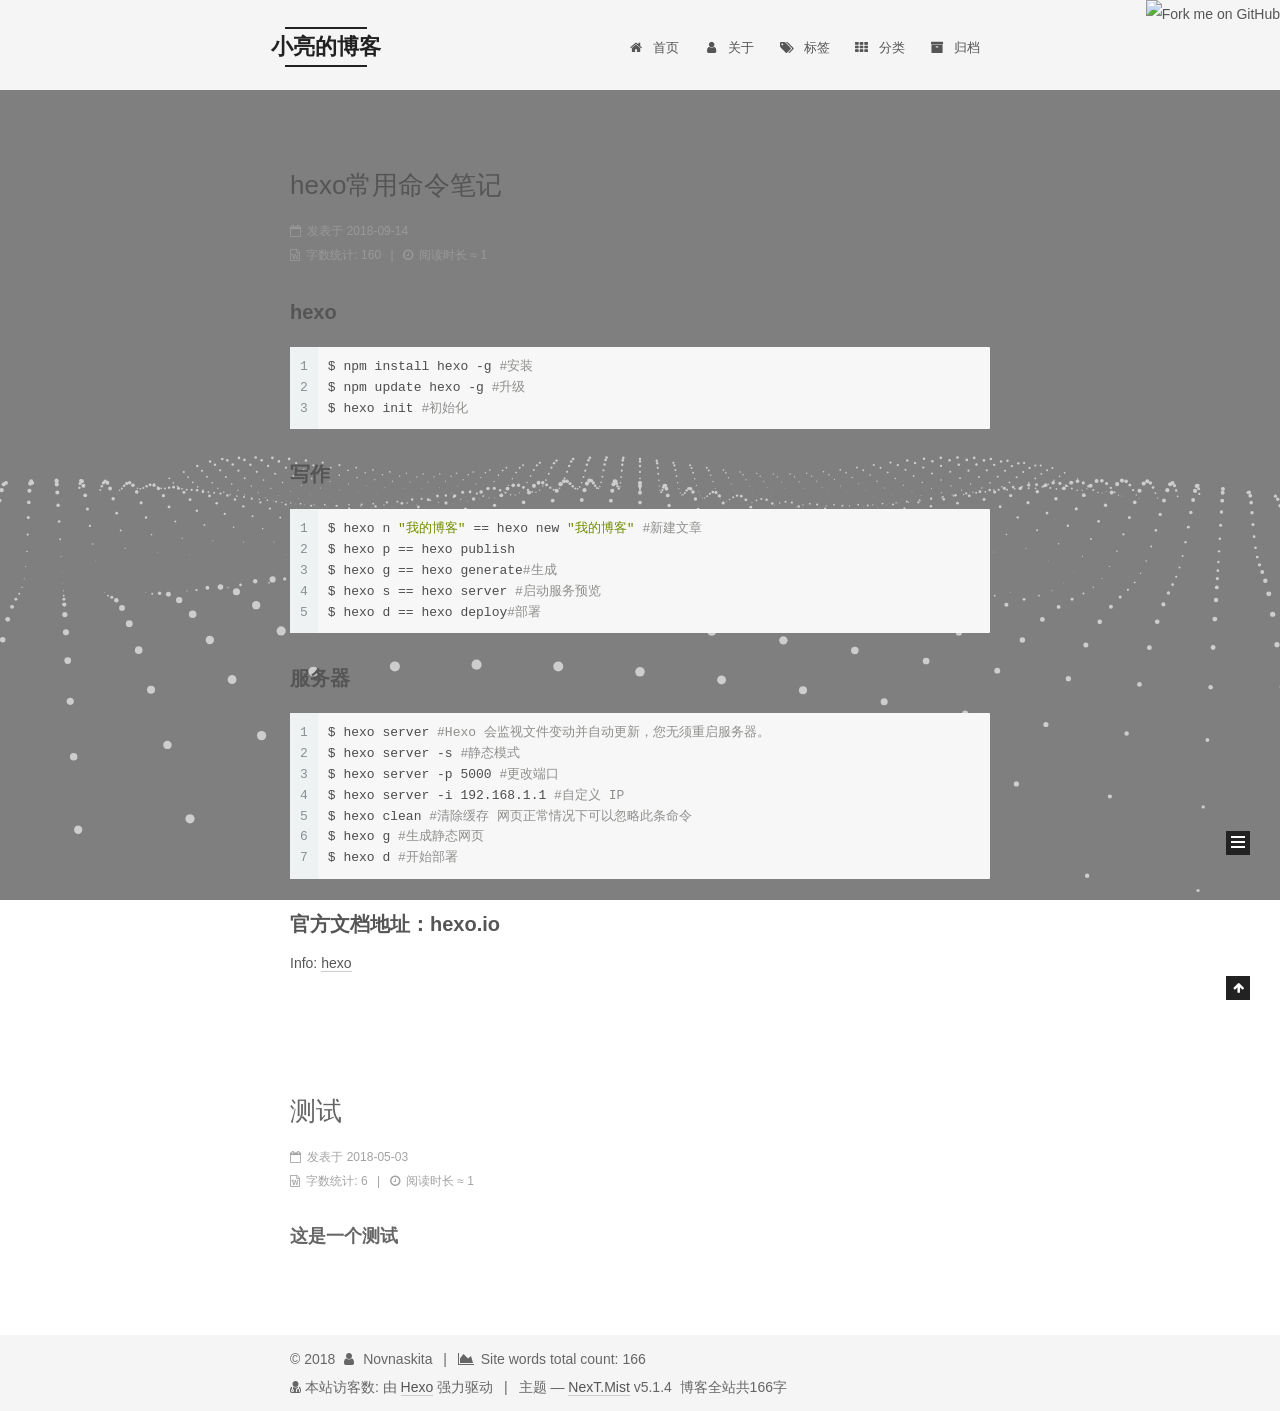
==== commit e388b578: "Site updated: 2018-12-12 20:44:37" ====
--- a/index.html
+++ b/index.html
@@ -6,10 +6,10 @@
 
 
 <html class="theme-next mist use-motion" lang="zh-Hans">
-<head>
-  <meta charset="UTF-8"/>
-<meta http-equiv="X-UA-Compatible" content="IE=edge" />
-<meta name="viewport" content="width=device-width, initial-scale=1, maximum-scale=1"/>
+<head><meta name="generator" content="Hexo 3.8.0">
+  <meta charset="UTF-8">
+<meta http-equiv="X-UA-Compatible" content="IE=edge">
+<meta name="viewport" content="width=device-width, initial-scale=1, maximum-scale=1">
 <meta name="theme-color" content="#222">
 
 
@@ -20,37 +20,37 @@
 
 
 
-<meta http-equiv="Cache-Control" content="no-transform" />
-<meta http-equiv="Cache-Control" content="no-siteapp" />
-
-
-
-
-
-
-
-
-
-
-
-
-
-
-
-
-  
-  
-  <link href="/lib/fancybox/source/jquery.fancybox.css?v=2.1.5" rel="stylesheet" type="text/css" />
-
-
-
-
-
-
-
-<link href="/lib/font-awesome/css/font-awesome.min.css?v=4.6.2" rel="stylesheet" type="text/css" />
-
-<link href="/css/main.css?v=5.1.4" rel="stylesheet" type="text/css" />
+<meta http-equiv="Cache-Control" content="no-transform">
+<meta http-equiv="Cache-Control" content="no-siteapp">
+
+
+
+
+
+
+
+
+
+
+
+
+
+
+
+
+  
+  
+  <link href="/lib/fancybox/source/jquery.fancybox.css?v=2.1.5" rel="stylesheet" type="text/css">
+
+
+
+
+
+
+
+<link href="/lib/font-awesome/css/font-awesome.min.css?v=4.6.2" rel="stylesheet" type="text/css">
+
+<link href="/css/main.css?v=5.1.4" rel="stylesheet" type="text/css">
 
 
   <link rel="apple-touch-icon" sizes="180x180" href="/images/apple-touch-icon-next.png?v=5.1.4">
@@ -68,7 +68,7 @@
 
 
 
-  <meta name="keywords" content="Hexo, NexT" />
+  <meta name="keywords" content="Hexo, NexT">
 
 
 
@@ -118,7 +118,7 @@
 
 
 
-  <link rel="canonical" href="http://blog.novnaskita.top/"/>
+  <link rel="canonical" href="http://blog.novnaskita.top/">
 
 
 
@@ -136,7 +136,7 @@
 
 </head>
 
-<body itemscope itemtype="http://schema.org/WebPage" lang="zh-Hans">
+<body itemscope="" itemtype="http://schema.org/WebPage" lang="zh-Hans">
 
   
   
@@ -148,13 +148,13 @@
     <div class="headband"></div>
 	<a href="https://github.com/Novnaskita"><img style="position: absolute; top: 0; right: 0; border: 0;" src="https://s3.amazonaws.com/github/ribbons/forkme_right_red_aa0000.png" alt="Fork me on GitHub"></a>
 
-    <header id="header" class="header" itemscope itemtype="http://schema.org/WPHeader">
+    <header id="header" class="header" itemscope="" itemtype="http://schema.org/WPHeader">
       <div class="header-inner"><div class="site-brand-wrapper">
   <div class="site-meta ">
     
 
     <div class="custom-logo-site-title">
-      <a href="/"  class="brand" rel="start">
+      <a href="/" class="brand" rel="start">
         <span class="logo-line-before"><i></i></span>
         <span class="site-title">小亮的博客</span>
         <span class="logo-line-after"><i></i></span>
@@ -184,7 +184,7 @@
         <li class="menu-item menu-item-home">
           <a href="/" rel="section">
             
-              <i class="menu-item-icon fa fa-fw fa-home"></i> <br />
+              <i class="menu-item-icon fa fa-fw fa-home"></i> <br>
             
             首页
           </a>
@@ -194,7 +194,7 @@
         <li class="menu-item menu-item-about">
           <a href="/about/" rel="section">
             
-              <i class="menu-item-icon fa fa-fw fa-user"></i> <br />
+              <i class="menu-item-icon fa fa-fw fa-user"></i> <br>
             
             关于
           </a>
@@ -204,7 +204,7 @@
         <li class="menu-item menu-item-tags">
           <a href="/tags/" rel="section">
             
-              <i class="menu-item-icon fa fa-fw fa-tags"></i> <br />
+              <i class="menu-item-icon fa fa-fw fa-tags"></i> <br>
             
             标签
           </a>
@@ -214,7 +214,7 @@
         <li class="menu-item menu-item-categories">
           <a href="/categories/" rel="section">
             
-              <i class="menu-item-icon fa fa-fw fa-th"></i> <br />
+              <i class="menu-item-icon fa fa-fw fa-th"></i> <br>
             
             分类
           </a>
@@ -224,7 +224,7 @@
         <li class="menu-item menu-item-archives">
           <a href="/archives/" rel="section">
             
-              <i class="menu-item-icon fa fa-fw fa-archive"></i> <br />
+              <i class="menu-item-icon fa fa-fw fa-archive"></i> <br>
             
             归档
           </a>
@@ -258,20 +258,20 @@
   
   
 
-  <article class="post post-type-normal" itemscope itemtype="http://schema.org/Article">
+  <article class="post post-type-normal" itemscope="" itemtype="http://schema.org/Article">
   
   
   
   <div class="post-block">
     <link itemprop="mainEntityOfPage" href="http://blog.novnaskita.top/2018/09/14/hexo常用命名笔记/">
 
-    <span hidden itemprop="author" itemscope itemtype="http://schema.org/Person">
+    <span hidden itemprop="author" itemscope="" itemtype="http://schema.org/Person">
       <meta itemprop="name" content="Novnaskita">
       <meta itemprop="description" content="">
       <meta itemprop="image" content="/images/avatar.jpg">
     </span>
 
-    <span hidden itemprop="publisher" itemscope itemtype="http://schema.org/Organization">
+    <span hidden itemprop="publisher" itemscope="" itemtype="http://schema.org/Organization">
       <meta itemprop="name" content="小亮的博客">
     </span>
 
@@ -412,20 +412,20 @@
   
   
 
-  <article class="post post-type-normal" itemscope itemtype="http://schema.org/Article">
+  <article class="post post-type-normal" itemscope="" itemtype="http://schema.org/Article">
   
   
   
   <div class="post-block">
     <link itemprop="mainEntityOfPage" href="http://blog.novnaskita.top/2018/05/03/测试/">
 
-    <span hidden itemprop="author" itemscope itemtype="http://schema.org/Person">
+    <span hidden itemprop="author" itemscope="" itemtype="http://schema.org/Person">
       <meta itemprop="name" content="Novnaskita">
       <meta itemprop="description" content="">
       <meta itemprop="image" content="/images/avatar.jpg">
     </span>
 
-    <span hidden itemprop="publisher" itemscope itemtype="http://schema.org/Organization">
+    <span hidden itemprop="publisher" itemscope="" itemtype="http://schema.org/Organization">
       <meta itemprop="name" content="小亮的博客">
     </span>
 
@@ -587,11 +587,9 @@
 
       <section class="site-overview-wrap sidebar-panel sidebar-panel-active">
         <div class="site-overview">
-          <div class="site-author motion-element" itemprop="author" itemscope itemtype="http://schema.org/Person">
-            
-              <img class="site-author-image" itemprop="image"
-                src="/images/avatar.jpg"
-                alt="Novnaskita" />
+          <div class="site-author motion-element" itemprop="author" itemscope="" itemtype="http://schema.org/Person">
+            
+              <img class="site-author-image" itemprop="image" src="/images/avatar.jpg" alt="Novnaskita">
             
               <p class="site-author-name" itemprop="name">Novnaskita</p>
               <p class="site-description motion-element" itemprop="description">I'm doing all I can,to be a better man.</p>
--- a/css/main.css
+++ b/css/main.css
@@ -1942,7 +1942,7 @@
   width: 4px;
   height: 4px;
   border-radius: 50%;
-  background: #b11411;
+  background: #c7ff0a;
 }
 .links-of-blogroll {
   font-size: 13px;
